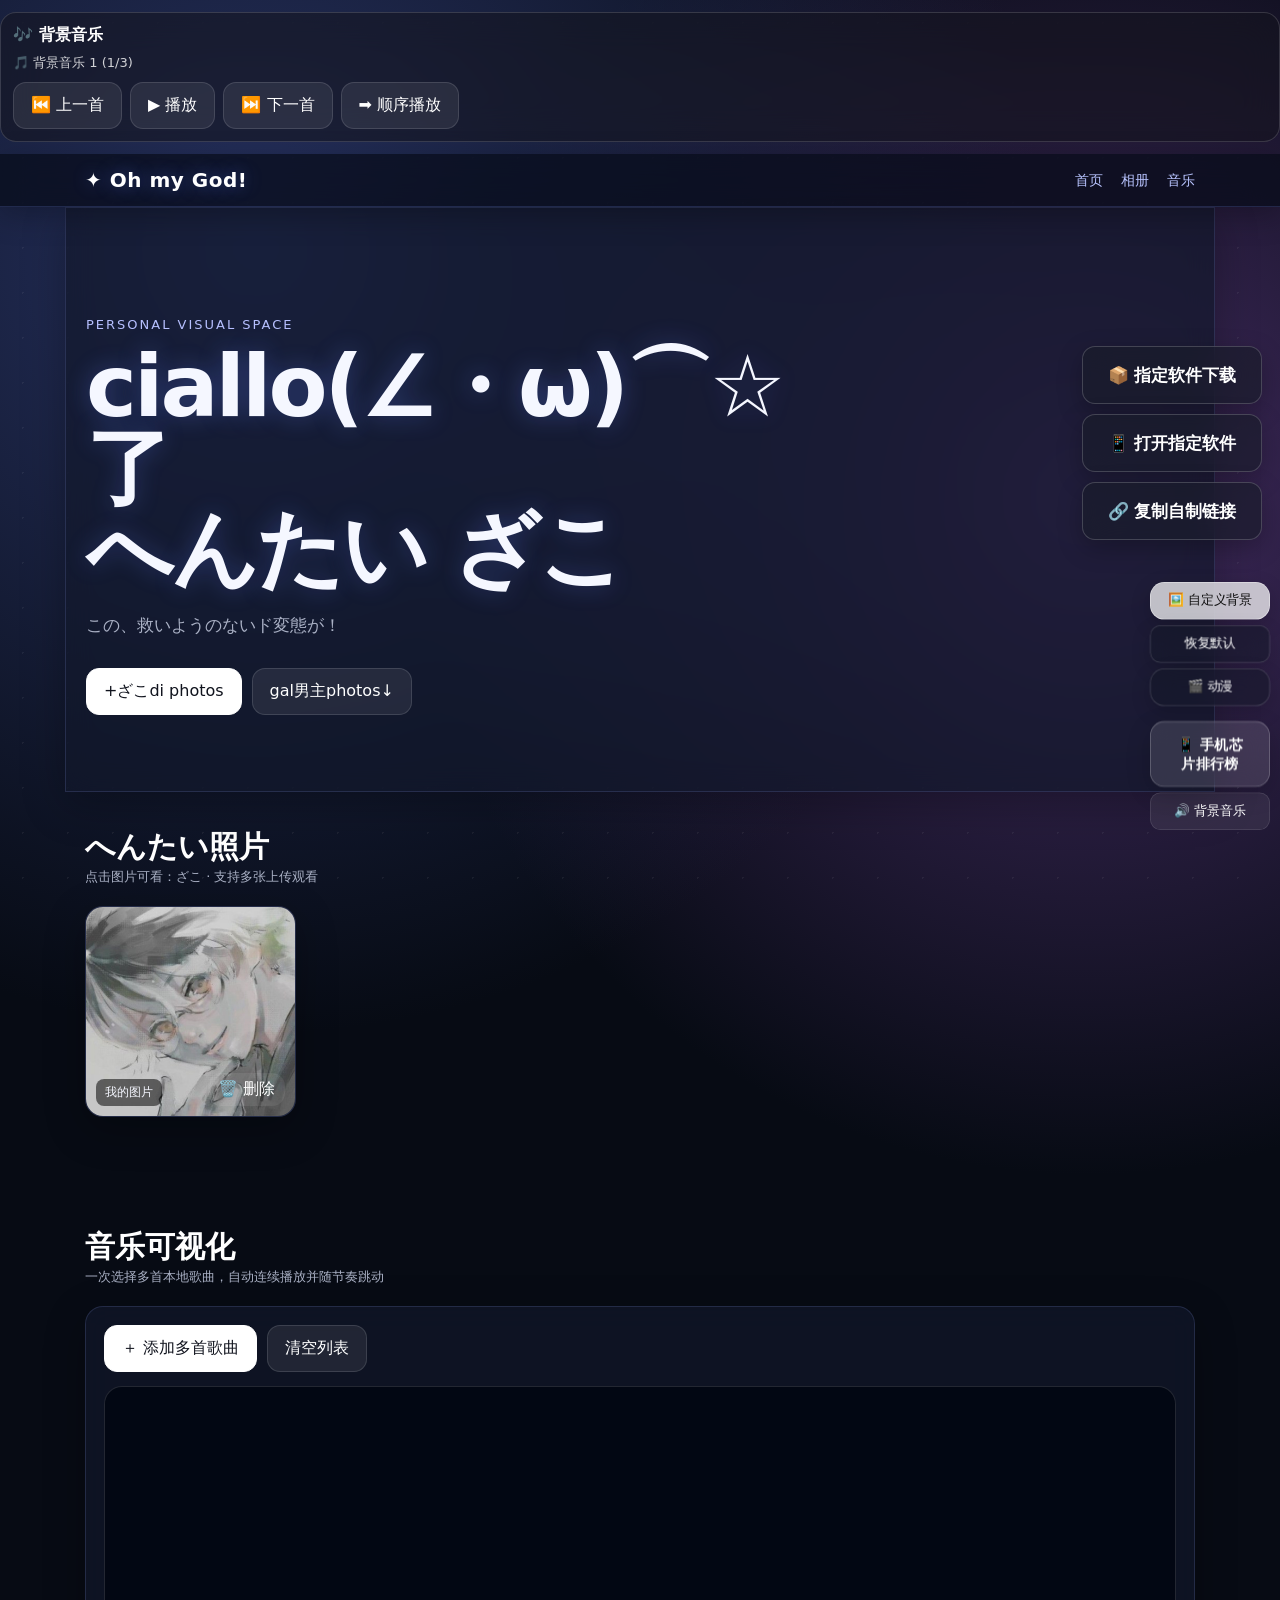
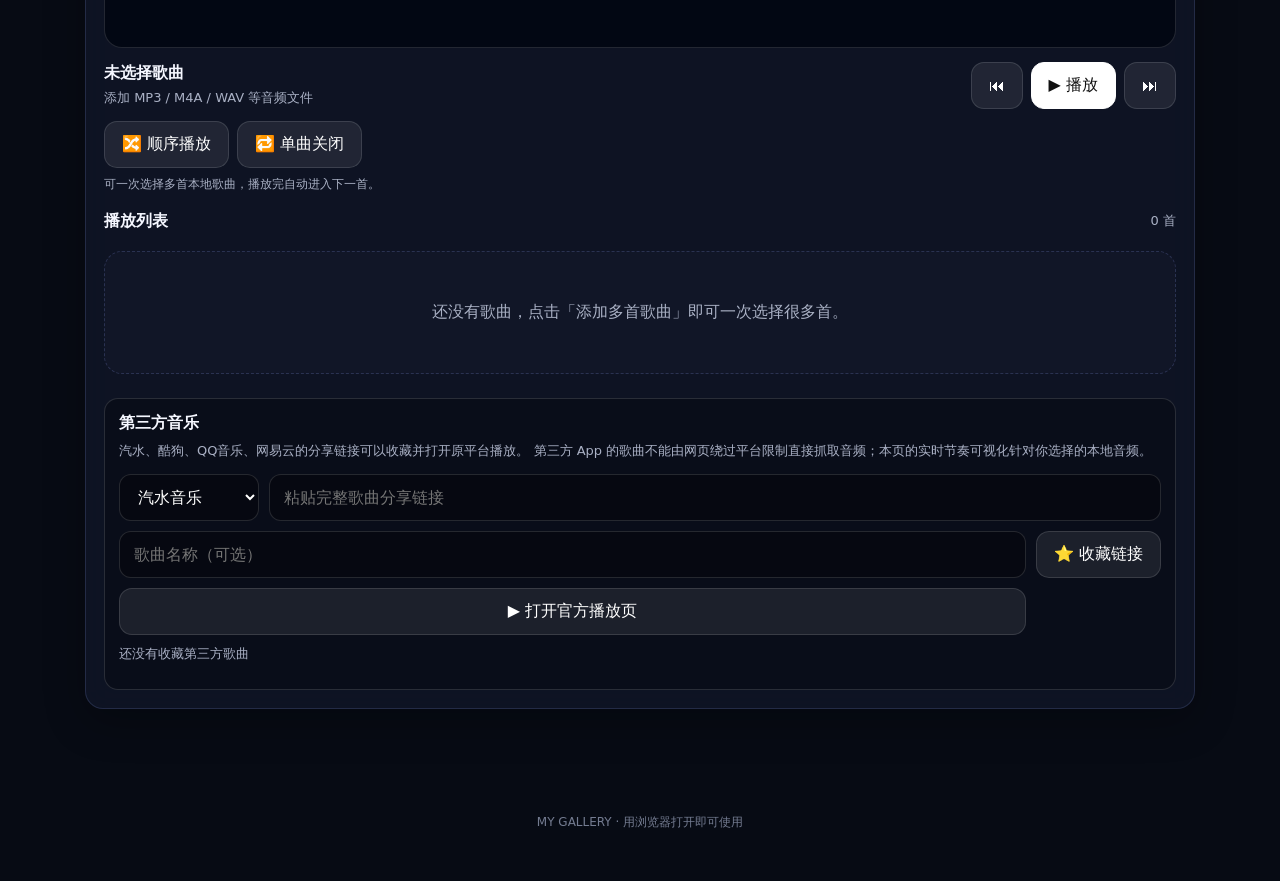
==== index.html @ a31d7d7c "Update index.html" ====
<!doctype html>
<html lang="zh-CN">
<head>
<meta charset="utf-8">
<meta name="viewport" content="width=device-width,initial-scale=1,viewport-fit=cover">
<title>Ciallo～ざこ</title>
<style>
:root{--bg:#080b14;--card:rgba(255,255,255,.08);--line:rgba(255,255,255,.13);--text:#f5f7ff;--muted:#aab1c5;--accent:#8b9cff}
*{box-sizing:border-box} html{scroll-behavior:smooth}
body{margin:0;background:radial-gradient(circle at 20% 10%,#26315f 0,transparent 32%),radial-gradient(circle at 85% 20%,#422b60 0,transparent 30%),var(--bg);color:var(--text);font-family:system-ui,-apple-system,BlinkMacSystemFont,"Segoe UI","Noto Sans SC",sans-serif;overflow-x:hidden}
body:before{content:"";position:fixed;inset:0;pointer-events:none;background-image:radial-gradient(#fff 1px,transparent 1px);background-size:45px 45px;opacity:.06;animation:drift 18s linear infinite}
@keyframes drift{to{background-position:90px 90px}}
header{position:sticky;top:0;z-index:10;backdrop-filter:blur(18px);background:#080b1499;border-bottom:1px solid var(--line)}
.nav{max-width:1150px;margin:auto;padding:14px 20px;display:flex;align-items:center;justify-content:space-between;gap:18px}
.logo{font-weight:800;letter-spacing:.5px;font-size:20px} nav a{color:var(--muted);text-decoration:none;margin-left:18px;font-size:14px}nav a:hover{color:#fff}
.hero{max-width:1150px;margin:auto;padding:78px 20px 45px;min-height:65vh;display:grid;align-items:center}
.hero-inner{max-width:720px;animation:rise .9s ease both}@keyframes rise{from{opacity:0;transform:translateY(25px)}to{opacity:1;transform:none}}
.eyebrow{color:#b7c0ff;font-size:13px;letter-spacing:2px;text-transform:uppercase}
h1{font-size:clamp(42px,8vw,86px);line-height:.95;margin:14px 0 20px;letter-spacing:-3px}
.hero p{color:var(--muted);font-size:17px;line-height:1.7;max-width:650px}
.actions{display:flex;flex-wrap:wrap;gap:10px;margin-top:28px}
button,.file-label{border:1px solid var(--line);background:var(--card);color:#fff;border-radius:13px;padding:12px 17px;cursor:pointer;font:inherit;transition:.25s}
button:hover,.file-label:hover{transform:translateY(-2px);background:#ffffff18}
.primary{background:#fff;color:#10131d;border-color:#fff}
input[type=file]{display:none}
section{max-width:1150px;margin:auto;padding:35px 20px 75px}
.section-title{display:flex;justify-content:space-between;align-items:end;margin-bottom:20px}
h2{margin:0;font-size:30px} .hint{color:var(--muted);font-size:13px}
.gallery{display:grid;grid-template-columns:repeat(auto-fill,minmax(210px,1fr));gap:14px}
.item{position:relative;aspect-ratio:1/1;border-radius:18px;overflow:hidden;border:1px solid var(--line);background:#111522;cursor:pointer;animation:pop .55s ease both}
@keyframes pop{from{opacity:0;transform:scale(.94)}to{opacity:1;transform:none}}
.item img{width:100%;height:100%;object-fit:cover;transition:transform .55s ease;display:block}
.item:hover img{transform:scale(1.07)}
.item span{position:absolute;left:10px;bottom:10px;padding:5px 9px;border-radius:8px;background:#0008;font-size:12px}
.empty{padding:50px 20px;text-align:center;color:var(--muted);border:1px dashed var(--line);border-radius:18px}
.music{display:grid;grid-template-columns:1fr auto;gap:14px;align-items:center;padding:18px;border:1px solid var(--line);border-radius:18px;background:var(--card)}
#trackName{color:var(--muted);font-size:14px} footer{text-align:center;color:#747c91;padding:30px 20px 50px;font-size:12px}
.modal{position:fixed;inset:0;z-index:30;background:#000d;display:none;align-items:center;justify-content:center;padding:20px}
.modal.show{display:flex}.modal img{max-width:95vw;max-height:88vh;border-radius:16px;box-shadow:0 25px 80px #000}
.close{position:absolute;right:20px;top:18px;border-radius:50%;width:44px;height:44px;padding:0;font-size:24px}
@media(max-width:650px){nav a{display:none}.hero{min-height:72vh;padding-top:55px}h1{letter-spacing:-2px}.music{grid-template-columns:1fr}}
@media(max-width:650px){#musicPlatform{width:100%}.music>div:first-child{grid-template-columns:1fr!important}.music>div:nth-child(2){grid-template-columns:1fr!important}.music iframe{height:360px}}

</style>

<style>
@media(max-width:650px){
  #visualizer{height:210px!important}
  #musicPlatform{width:100%}
  #musicUrl{min-width:0}
  #audioFiles{display:none}
}
/* ===== 官网玻璃风外观 ===== */

body{
  background-color:#070b14;
  color:#f5f7ff;
}

header{
  background:rgba(8,12,25,.72)!important;
  backdrop-filter:blur(18px);
  -webkit-backdrop-filter:blur(18px);
  border-bottom:1px solid rgba(130,150,255,.18)!important;
  box-shadow:0 8px 30px rgba(0,0,0,.25);
}

.logo{
  color:#fff!important;
  text-shadow:0 0 18px rgba(100,130,255,.45);
}

nav a{
  color:#b9c4ff!important;
  transition:.25s;
}

nav a:hover{
  color:#fff!important;
}

.hero,
.item,
.music,
.musicPlatform,
.modal>div{
  background:rgba(18,24,43,.68)!important;
  border:1px solid rgba(150,165,255,.16)!important;
  box-shadow:0 12px 40px rgba(0,0,0,.28);
  backdrop-filter:blur(14px);
  -webkit-backdrop-filter:blur(14px);
}

button,
.file-label{
  border-radius:13px!important;
  transition:transform .2s,box-shadow .2s;
}

button:hover,
.file-label:hover{
  transform:translateY(-2px);
  box-shadow:0 8px 22px rgba(90,110,255,.25);
}

h1{
  text-shadow:0 0 25px rgba(100,130,255,.3);
}

.section-title h2{
  color:#fff;
}

.empty{
  background:rgba(20,26,45,.5)!important;
  border-color:rgba(150,165,255,.2)!important;
}

@media(max-width:650px){
  header{
    padding:12px 16px!important;
  }

  .logo{
    font-size:18px!important;
  }

  nav{
    gap:10px!important;
  }

  nav a{
    font-size:13px!important;
  }

  .hero{
    border-radius:20px!important;
  }
}

/* ===== 外观修改结束 ===== */
</style>
</head>
<body>
<audio id="bgMusic" preload="auto"></audio>

<div id="bgMusicPanel" style="
  margin:12px 0;
  padding:12px;
  border:1px solid rgba(255,255,255,.15);
  border-radius:16px;
  background:rgba(20,20,30,.55);
  backdrop-filter:blur(18px);
  -webkit-backdrop-filter:blur(18px);
  color:#fff;
">
  <div style="font-weight:700;margin-bottom:8px;">🎶 背景音乐</div>

  <div id="musicTitle" style="font-size:13px;opacity:.8;margin-bottom:10px;">
    正在准备音乐…
  </div>

  <div style="display:flex;gap:8px;flex-wrap:wrap;">
    <button id="prevMusic">⏮️ 上一首</button>
    <button id="playMusic">▶️ 播放</button>
    <button id="nextMusic">⏭️ 下一首</button>
    <button id="modeMusic">🔀 随机播放</button>
  </div>


</div>

<script>
(function(){

  const musicList = [
    {
      name: "背景音乐 1",
      src: "video_20260925_193949.mp3"
    },
    {
      name: "背景音乐 2",
      src: "video_20260926_124255.mp3"
    },
    {
      name: "背景音乐 3",
      src: "video_20260926_124459.mp3"
    }
  ];

  const music = document.getElementById("bgMusic");
  const title = document.getElementById("musicTitle");
  const playBtn = document.getElementById("playMusic");
  const prevBtn = document.getElementById("prevMusic");
  const nextBtn = document.getElementById("nextMusic");
  const modeBtn = document.getElementById("modeMusic");

  let currentIndex = parseInt(
    localStorage.getItem("musicIndex") || "0",
    10
  );

  let randomMode =
    localStorage.getItem("musicMode") === "random";

  if (
    currentIndex < 0 ||
    currentIndex >= musicList.length
  ) {
    currentIndex = 0;
  }

  
  function loadMusic(autoplay){
    const song = musicList[currentIndex];

    music.src = song.src;
    title.textContent =
      "🎵 " + song.name +
      "  (" + (currentIndex + 1) +
      "/" + musicList.length + ")";

    localStorage.setItem(
      "musicIndex",
      currentIndex
    );

    const savedTime =
      parseFloat(
        localStorage.getItem("musicTime") || "0"
      );

    music.addEventListener(
      "loadedmetadata",
      function restore(){
        if (
          savedTime > 0 &&
          savedTime < music.duration
        ) {
          music.currentTime = savedTime;
        }

        music.removeEventListener(
          "loadedmetadata",
          restore
        );

        if (autoplay) {
          music.play().catch(function(){
            playBtn.textContent = "▶️ 点击播放";
          });
        }
      }
    );

    music.load();
  }

  function nextMusic(){
    if(randomMode){
      if(musicList.length > 1){
        let next;
        do {
          next = Math.floor(
            Math.random() * musicList.length
          );
        } while(next === currentIndex);

        currentIndex = next;
      }
    }else{
      currentIndex =
        (currentIndex + 1) %
        musicList.length;
    }

    localStorage.setItem("musicTime","0");
    loadMusic(true);
  }

  function prevMusic(){
    currentIndex =
      (currentIndex - 1 +
       musicList.length) %
      musicList.length;

    localStorage.setItem("musicTime","0");
    loadMusic(true);
  }
setInterval(function(){
  if(!music.paused){
    localStorage.setItem("musicTime", music.currentTime);
    localStorage.setItem("musicSong", music.src);
  }
}, 500);

window.addEventListener("beforeunload", function(){
  localStorage.setItem("musicTime", music.currentTime);
  localStorage.setItem("musicSong", music.src);
});
  playBtn.addEventListener("click",function(){
    if(music.paused){
      music.play().then(function(){
        playBtn.textContent = "⏸️ 暂停";
      }).catch(function(){
        playBtn.textContent = "▶️ 点击播放";
      });
    }else{
      music.pause();
      playBtn.textContent = "▶️ 播放";
    }
  });

  nextBtn.addEventListener(
    "click",
    nextMusic
  );

  prevBtn.addEventListener(
    "click",
    prevMusic
  );

  modeBtn.addEventListener("click",function(){

    randomMode = !randomMode;

    localStorage.setItem(
      "musicMode",
      randomMode ? "random" : "order"
    );

    modeBtn.textContent =
      randomMode
      ? "🔀 随机播放"
      : "➡️ 顺序播放";
  });

  

  music.addEventListener(
    "ended",
    nextMusic
  );

  music.addEventListener(
    "timeupdate",
    function(){

      if(
        music.currentTime > 0 &&
        !isNaN(music.currentTime)
      ){
        localStorage.setItem(
          "musicTime",
          music.currentTime
        );
      }

      localStorage.setItem(
        "musicIndex",
        currentIndex
      );
    }
  );

  window.addEventListener(
    "beforeunload",
    function(){

      localStorage.setItem(
        "musicTime",
        music.currentTime
      );

      localStorage.setItem(
        "musicIndex",
        currentIndex
      );
    }
  );

  if(randomMode){
    modeBtn.textContent = "🔀 随机播放";
  }else{
    modeBtn.textContent = "➡️ 顺序播放";
  }

  loadMusic(true);

})();
</script>
  <header><div class="nav"><div class="logo">✦ Oh my God!</div><nav><a href="#home">首页</a><a href="#gallery">相册</a><a href="#music">音乐</a></nav></div></header>

<main id="home">
<div class="hero"><div class="hero-inner">
<div class="eyebrow">PERSONAL VISUAL SPACE</div>
<h1>ciallo(∠・ω)⌒☆了<br>へんたい ざこ </h1>
<p>この、救いようのないド変態が！</p>
<div class="actions">
<label class="file-label primary">+ざこdi photos<input id="upload" type="file" accept="image/*" multiple></label>
<a href="#gallery" style="text-decoration:none"><button> gal男主photos↓</button></a>
</div>
</div></div></main>

<section id="gallery">
<div class="section-title"><div><h2> へんたい照片</h2><div class="hint">点击图片可看：ざこ · 支持多张上传观看</div></div></div>
<div id="galleryGrid" class="gallery"></div>
<div id="empty" class="empty" style="display:none">还没有图片，点击上面的「上传图片」添加。</div>
</section>


<section id="music">
  <div class="section-title">
    <div>
      <h2>音乐可视化</h2>
      <div class="hint">一次选择多首本地歌曲，自动连续播放并随节奏跳动</div>
    </div>
  </div>

  <div class="music" style="display:block">
    <div style="display:flex;flex-wrap:wrap;gap:10px;align-items:center;margin-bottom:14px">
      <label class="file-label primary">＋ 添加多首歌曲
        <input id="audioFiles" type="file" accept="audio/*" multiple>
      </label>
      <button id="clearPlaylist">清空列表</button>
    </div>

    <div style="border:1px solid var(--line);border-radius:18px;overflow:hidden;background:#020713">
      <canvas id="visualizer" style="display:block;width:100%;height:260px"></canvas>
    </div>

    <div style="display:grid;grid-template-columns:1fr auto;gap:12px;align-items:center;margin-top:14px">
      <div style="min-width:0">
        <strong id="localTrackTitle">未选择歌曲</strong>
        <div id="localTrackMeta" style="color:var(--muted);font-size:13px;margin-top:5px">添加 MP3 / M4A / WAV 等音频文件</div>
      </div>
      <div style="display:flex;gap:8px;flex-wrap:wrap">
        <button id="prevBtn">⏮</button>
        <button id="localPlayBtn" class="primary" style="color:#111">▶ 播放</button>
        <button id="nextBtn">⏭</button>
      </div>
    </div>

    <div style="display:flex;gap:8px;flex-wrap:wrap;margin-top:12px">
      <button id="shuffleBtn">🔀 顺序播放</button>
      <button id="repeatBtn">🔁 单曲关闭</button>
    </div>

    <audio id="localAudio" preload="metadata"></audio>

    <div style="color:var(--muted);font-size:12px;margin-top:8px">可一次选择多首本地歌曲，播放完自动进入下一首。</div>
<div style="margin-top:18px">
      <div style="display:flex;justify-content:space-between;align-items:center;margin-bottom:9px">
        <strong>播放列表</strong>
        <span id="playlistCount" style="color:var(--muted);font-size:13px">0 首</span>
      </div>
      <div id="playlist" style="display:grid;gap:8px"></div>
      <div id="playlistEmpty" class="empty" style="margin-top:10px">还没有歌曲，点击「添加多首歌曲」即可一次选择很多首。</div>
    </div>

    <div style="margin-top:24px;padding:14px;border:1px solid var(--line);border-radius:14px;background:#0004">
      <strong>第三方音乐</strong>
      <div style="color:var(--muted);font-size:13px;line-height:1.7;margin-top:6px">
        汽水、酷狗、QQ音乐、网易云的分享链接可以收藏并打开原平台播放。
        第三方 App 的歌曲不能由网页绕过平台限制直接抓取音频；本页的实时节奏可视化针对你选择的本地音频。
      </div>
      <div style="display:grid;grid-template-columns:140px 1fr;gap:10px;margin-top:12px">
        <select id="musicPlatform" style="padding:12px 14px;border-radius:12px;border:1px solid var(--line);background:#0005;color:#fff;font:inherit">
          <option value="qishui">汽水音乐</option>
          <option value="kugou">酷狗音乐</option>
          <option value="qq">QQ音乐</option>
          <option value="netease">网易云音乐</option>
        </select>
        <input id="musicUrl" type="url" placeholder="粘贴完整歌曲分享链接" style="width:100%;padding:12px 14px;border-radius:12px;border:1px solid var(--line);background:#0005;color:#fff;font:inherit;outline:none">
      </div>
      <div style="display:grid;grid-template-columns:1fr auto;gap:10px;margin-top:10px">
        <input id="musicName" type="text" placeholder="歌曲名称（可选）" style="padding:12px 14px;border-radius:12px;border:1px solid var(--line);background:#0005;color:#fff;font:inherit;outline:none">
        <button id="saveMusic">⭐ 收藏链接</button>
        <button id="openMusic">▶ 打开官方播放页</button>
      </div>
      <div id="musicStatus" style="color:var(--muted);font-size:13px;margin-top:10px">还没有收藏第三方歌曲</div>
      <div id="favorites" style="margin-top:12px;display:grid;gap:8px"></div>
    </div>
  </div>
</section>
<footer>MY GALLERY · 用浏览器打开即可使用</footer>

<div id="modal" class="modal"><button class="close" id="close">×</button><img id="modalImg" alt="大图"></div>

<script>
const initial = "[data-uri]";
const grid=document.getElementById('galleryGrid'), empty=document.getElementById('empty');
let savedPhotos=localStorage.getItem('myGalleryPhotos');

let photos=JSON.parse(savedPhotos||'null')||[{src:initial,name:'我的图片'}];

function save(){
  try{
    const data=JSON.stringify(photos);
    localStorage.setItem('myGalleryPhotos',data);

    
  }catch(err){
    alert('保存失败：'+err.name);
  }
}
function render(){
  grid.innerHTML='';
  empty.style.display=photos.length?'none':'block';

  photos.forEach((p,i)=>{
    const div=document.createElement('div');
    div.className='item';
    div.style.animationDelay=(i*45)+'ms';

    const img=document.createElement('img');
    img.src=p.src;
    img.alt=p.name||'图片';

    const s=document.createElement('span');
    s.textContent=p.name;

    const del=document.createElement('button');
    del.textContent='🗑️ 删除';
    del.style.marginTop='8px';
    del.style.padding='6px 10px';
    del.style.border='0';
    del.style.borderRadius='8px';
    del.style.cursor='pointer';
del.style.position='absolute';
del.style.right='10px';
del.style.bottom='10px';
del.style.zIndex='2';
    del.onclick=(event)=>{
      event.stopPropagation();
      if(confirm('确定要删除这张照片吗？')){
        photos.splice(i,1);
        save();
        render();
      }
    };

    div.appendChild(img);
    div.appendChild(s);
    div.appendChild(del);

    div.onclick=()=>openModal(p.src);
    grid.appendChild(div);
  });
}render();
function openModal(src){document.getElementById('modalImg').src=src;document.getElementById('modal').classList.add('show');}
document.getElementById('close').onclick=()=>document.getElementById('modal').classList.remove('show');
document.getElementById('modal').onclick=e=>{if(e.target.id==='modal')e.currentTarget.classList.remove('show')};

document.getElementById('upload').onchange=e=>{
  [...e.target.files].forEach(file=>{
    const r=new FileReader();

    r.onload=ev=>{
      const img=new Image();

      img.onload=()=>{
        const maxSize=1600;
        let w=img.width;
        let h=img.height;

        if(w>maxSize || h>maxSize){
          if(w>h){
            h=Math.round(h*maxSize/w);
            w=maxSize;
          }else{
            w=Math.round(w*maxSize/h);
            h=maxSize;
          }
        }

        const canvas=document.createElement('canvas');
        canvas.width=w;
        canvas.height=h;

        const ctx=canvas.getContext('2d');
        ctx.drawImage(img,0,0,w,h);

        const compressed=canvas.toDataURL('image/jpeg',0.82);

        photos.unshift({
          src:compressed,
          name:file.name
        });

        render();

        try{
          save();
        }catch(err){
          alert('照片保存失败，请删除一些旧照片后再试');
        }
      };

      img.onerror=()=>{
        alert('这张照片无法读取，请换一张照片试试');
      };

      img.src=ev.target.result;
    };

    r.onerror=()=>{
      alert('照片读取失败，请换一张照片试试');
    };

    r.readAsDataURL(file);
  });
};


// ===== 多歌曲本地播放器 + 实时可视化 =====
const audioFiles = document.getElementById('audioFiles');
const localAudio = document.getElementById('localAudio');
const playlistEl = document.getElementById('playlist');
const playlistEmpty = document.getElementById('playlistEmpty');
const playlistCount = document.getElementById('playlistCount');
const localTrackTitle = document.getElementById('localTrackTitle');
const localTrackMeta = document.getElementById('localTrackMeta');
const localPlayBtn = document.getElementById('localPlayBtn');
const prevBtn = document.getElementById('prevBtn');
const nextBtn = document.getElementById('nextBtn');
const shuffleBtn = document.getElementById('shuffleBtn');
const repeatBtn = document.getElementById('repeatBtn');
const clearPlaylist = document.getElementById('clearPlaylist');
const canvas = document.getElementById('visualizer');
const ctx = canvas.getContext('2d');

let playlist = [];
let currentIndex = -1;
let shuffle = false;
let repeatOne = false;
let audioCtx = null;
let analyser = null;
let sourceNode = null;
let raf = 0;

function fitCanvas(){
  const dpr = Math.max(1, Math.min(2, window.devicePixelRatio || 1));
  const rect = canvas.getBoundingClientRect();
  canvas.width = Math.max(1, Math.floor(rect.width * dpr));
  canvas.height = Math.max(1, Math.floor(rect.height * dpr));
  ctx.setTransform(dpr,0,0,dpr,0,0);
}
window.addEventListener('resize', fitCanvas);
fitCanvas();

function drawIdle(){
  const w = canvas.clientWidth, h = canvas.clientHeight;
  ctx.clearRect(0,0,w,h);
  const g = ctx.createLinearGradient(0,0,w,h);
  g.addColorStop(0,'#0a1635');
  g.addColorStop(1,'#020713');
  ctx.fillStyle = g;
  ctx.fillRect(0,0,w,h);

  const bars = 42;
  const gap = 4;
  const bw = Math.max(2, (w - gap*(bars-1))/bars);
  for(let i=0;i<bars;i++){
    const bh = 8 + Math.sin(i*0.65)*4;
    ctx.fillStyle = 'rgba(90,150,255,.42)';
    ctx.fillRect(i*(bw+gap), h/2-bh/2, bw, bh);
  }
}
drawIdle();

function setupAudioGraph(){
  if(audioCtx) return;
  audioCtx = new (window.AudioContext || window.webkitAudioContext)();
  analyser = audioCtx.createAnalyser();
  analyser.fftSize = 128;
  analyser.smoothingTimeConstant = 0.78;
  sourceNode = audioCtx.createMediaElementSource(localAudio);
  sourceNode.connect(analyser);
  analyser.connect(audioCtx.destination);
}

function drawVisualizer(){
  cancelAnimationFrame(raf);
  const loop = () => {
    raf = requestAnimationFrame(loop);
    const w = canvas.clientWidth, h = canvas.clientHeight;
    ctx.clearRect(0,0,w,h);

    const bg = ctx.createLinearGradient(0,0,w,h);
    bg.addColorStop(0,'#09152f');
    bg.addColorStop(1,'#020713');
    ctx.fillStyle = bg;
    ctx.fillRect(0,0,w,h);

    if(!analyser || localAudio.paused){
      drawIdle();
      return;
    }

    const data = new Uint8Array(analyser.frequencyBinCount);
    analyser.getByteFrequencyData(data);

    const bars = data.length;
    const gap = 3;
    const bw = Math.max(2, (w-gap*(bars-1))/bars);
    const center = h/2;

    for(let i=0;i<bars;i++){
      const value = data[i]/255;
      const bh = Math.max(5, value*h*0.78);
      const x = i*(bw+gap);
      ctx.fillStyle = `rgba(${80+i%80},${145+Math.floor(value*80)},255,${0.35+value*.65})`;
      ctx.fillRect(x, center-bh/2, bw, bh);
    }

    const pulse = data.reduce((a,b)=>a+b,0)/(data.length*255);
    ctx.beginPath();
    ctx.arc(w/2, center, 26 + pulse*35, 0, Math.PI*2);
    ctx.strokeStyle = `rgba(120,190,255,${0.18+pulse*.45})`;
    ctx.lineWidth = 2;
    ctx.stroke();
  };
  loop();
}

function renderPlaylist(){
  playlistEl.innerHTML = '';
  playlistCount.textContent = `${playlist.length} 首`;
  playlistEmpty.style.display = playlist.length ? 'none' : 'block';

  playlist.forEach((track, i) => {
    const row = document.createElement('div');
    row.style.cssText = `
      display:grid;grid-template-columns:36px 1fr auto;gap:10px;align-items:center;
      padding:11px 12px;border:1px solid ${i===currentIndex?'rgba(140,190,255,.55)':'var(--line)'};
      border-radius:13px;background:${i===currentIndex?'rgba(70,120,220,.16)':'#0004'};
    `;

    const num = document.createElement('div');
    num.textContent = i===currentIndex ? '♫' : String(i+1);
    num.style.color = i===currentIndex ? '#9fc8ff' : 'var(--muted)';

    const info = document.createElement('div');
    info.style.minWidth = '0';
    const name = document.createElement('div');
    name.textContent = track.name;
    name.style.cssText = 'white-space:nowrap;overflow:hidden;text-overflow:ellipsis;font-weight:650';
    const meta = document.createElement('div');
    meta.textContent = track.sizeText;
    meta.style.cssText = 'color:var(--muted);font-size:12px;margin-top:3px';
    info.append(name, meta);

    const play = document.createElement('button');
    play.textContent = i===currentIndex && !localAudio.paused ? '⏸' : '▶';
    play.onclick = () => {
      if(i===currentIndex && !localAudio.paused) pauseLocal();
      else loadTrack(i, true);
    };

    row.append(num, info, play);
    row.onclick = (e) => {
      if(e.target === play) return;
      loadTrack(i, true);
    };
    playlistEl.appendChild(row);
  });
}

function formatSize(bytes){
  if(bytes < 1024*1024) return `${(bytes/1024).toFixed(0)} KB`;
  return `${(bytes/1024/1024).toFixed(1)} MB`;
}

function addFiles(files){
  const list = Array.from(files || []);
  list.forEach(file => {
    if(!file.type.startsWith('audio/')) return;
    playlist.push({
      name: file.name.replace(/\.[^.]+$/,''),
      sizeText: formatSize(file.size),
      url: URL.createObjectURL(file),
      file
    });
  });
  if(currentIndex === -1 && playlist.length) currentIndex = 0;
  renderPlaylist();
  if(currentIndex >= 0) updateTrackInfo();
}

audioFiles.addEventListener('change', e => {
  addFiles(e.target.files);
  e.target.value = '';
});

function updateTrackInfo(){
  if(currentIndex < 0 || !playlist[currentIndex]){
    localTrackTitle.textContent = '未选择歌曲';
    localTrackMeta.textContent = '添加 MP3 / M4A / WAV 等音频文件';
    return;
  }
  const t = playlist[currentIndex];
  localTrackTitle.textContent = t.name;
  localTrackMeta.textContent = `第 ${currentIndex+1} / ${playlist.length} 首 · ${t.sizeText}`;
}

async function loadTrack(index, autoplay=false){
  if(!playlist.length) return;
  if(index < 0) index = playlist.length-1;
  if(index >= playlist.length) index = 0;
  currentIndex = index;
  const t = playlist[currentIndex];

  localAudio.src = t.url;
  localAudio.load();
  updateTrackInfo();
  renderPlaylist();

  if(autoplay){
    try{
      setupAudioGraph();
      if(audioCtx.state === 'suspended') await audioCtx.resume();
      await localAudio.play();
      localPlayBtn.textContent = '⏸ 暂停';
      drawVisualizer();
    }catch(err){
      localTrackMeta.textContent = '浏览器阻止了自动播放，请再点一次播放';
    }
  }
}

async function playLocal(){
  if(!playlist.length) return;
  if(currentIndex < 0) currentIndex = 0;
  try{
    setupAudioGraph();
    if(audioCtx.state === 'suspended') await audioCtx.resume();
    await localAudio.play();
    localPlayBtn.textContent = '⏸ 暂停';
    updateTrackInfo();
    renderPlaylist();
    drawVisualizer();
  }catch(err){
    localTrackMeta.textContent = '请再次点击播放按钮';
  }
}

function pauseLocal(){
  localAudio.pause();
  localPlayBtn.textContent = '▶ 播放';
  renderPlaylist();
  drawVisualizer();
}

async function nextTrack(){
  if(!playlist.length) return;
  let next;
  if(shuffle && playlist.length > 1){
    do { next = Math.floor(Math.random()*playlist.length); }
    while(next === currentIndex);
  }else{
    next = currentIndex + 1;
    if(next >= playlist.length) next = 0;
  }
  await loadTrack(next, true);
}

async function prevTrack(){
  if(!playlist.length) return;
  const prev = currentIndex <= 0 ? playlist.length-1 : currentIndex-1;
  await loadTrack(prev, true);
}

localPlayBtn.onclick = () => {
  if(localAudio.paused) playLocal();
  else pauseLocal();
};
nextBtn.onclick = nextTrack;
prevBtn.onclick = prevTrack;

localAudio.addEventListener('ended', () => {
  if(repeatOne){
    localAudio.currentTime = 0;
    playLocal();
  }else{
    nextTrack();
  }
});

shuffleBtn.onclick = () => {
  shuffle = !shuffle;
  shuffleBtn.textContent = shuffle ? '🔀 随机播放：开' : '🔀 顺序播放';
};

repeatBtn.onclick = () => {
  repeatOne = !repeatOne;
  repeatBtn.textContent = repeatOne ? '🔁 单曲循环：开' : '🔁 单曲关闭';
};

clearPlaylist.onclick = () => {
  localAudio.pause();
  playlist.forEach(t => URL.revokeObjectURL(t.url));
  playlist = [];
  currentIndex = -1;
  localAudio.removeAttribute('src');
  localAudio.load();
  localPlayBtn.textContent = '▶ 播放';
  updateTrackInfo();
  renderPlaylist();
  drawIdle();
};

// ===== 第三方音乐收藏：保存分享链接并打开原平台 =====
const musicPlatform=document.getElementById('musicPlatform');
const musicUrl=document.getElementById('musicUrl');
const musicName=document.getElementById('musicName');
const musicStatus=document.getElementById('musicStatus');
const favorites=document.getElementById('favorites');
let musicFavorites=JSON.parse(localStorage.getItem('musicFavorites')||'[]');

const platformNames={qishui:'汽水音乐',kugou:'酷狗音乐',qq:'QQ音乐',netease:'网易云音乐'};
function detectPlatform(url){
  try{
    const h=new URL(url).hostname.toLowerCase();
    if(h.includes('douyin')||h.includes('qishui')) return 'qishui';
    if(h.includes('kugou')) return 'kugou';
    if(h.includes('qq.com')||h.includes('y.qq.com')) return 'qq';
    if(h.includes('163.com')||h.includes('netease')) return 'netease';
  }catch(e){}
  return null;
}
function validUrl(url){
  try{const u=new URL(url);return u.protocol==='http:'||u.protocol==='https:';}
  catch(e){return false;}
}
function renderFavorites(){
  favorites.innerHTML='';
  if(!musicFavorites.length){
    musicStatus.textContent='还没有收藏第三方歌曲';
    return;
  }
  musicStatus.textContent=`已收藏 ${musicFavorites.length} 条分享链接`;
  musicFavorites.forEach((m,i)=>{
    const card=document.createElement('div');
    card.style.cssText='display:grid;grid-template-columns:1fr auto auto;gap:8px;align-items:center;padding:11px;border:1px solid var(--line);border-radius:12px;background:#0004';
    const info=document.createElement('div');
    const title=document.createElement('strong');
    title.textContent=m.name||'未命名歌曲';
    const meta=document.createElement('div');
    meta.textContent=platformNames[m.platform]||'音乐平台';
    meta.style.cssText='color:var(--muted);font-size:12px;margin-top:3px';
    info.append(title,meta);
    const open=document.createElement('button');
    open.textContent='打开播放';
    open.onclick=()=>window.open(m.url,'_blank','noopener');
    const del=document.createElement('button');
    del.textContent='删除';
    del.onclick=()=>{
      musicFavorites.splice(i,1);
      localStorage.setItem('musicFavorites',JSON.stringify(musicFavorites));
      renderFavorites();
    };
    card.append(info,open,del);
    favorites.appendChild(card);
  });
}
document.getElementById('saveMusic').onclick=()=>{
  const url=musicUrl.value.trim();
  if(!validUrl(url)){
    musicStatus.textContent='请先粘贴完整的 https/http 分享链接';
    return;
  }
  const detected=detectPlatform(url);
  const platform=detected||musicPlatform.value;
  musicFavorites.unshift({
    platform,
    url,
    name:musicName.value.trim()||platformNames[platform]
  });
  localStorage.setItem('musicFavorites',JSON.stringify(musicFavorites));
  musicUrl.value='';
  musicName.value='';
  renderFavorites();
};
renderFavorites();
renderPlaylist();
updateTrackInfo();

document.getElementById('openMusic').onclick = () => {
  const url = document.getElementById('musicUrl').value.trim();

  if (!url) {
    alert('请先粘贴歌曲分享链接');
    return;
  }

  window.location.href = url;
};</script>
<!-- 自定义背景图片 -->


<script>
<script>
const bgUpload = document.getElementById('bgUpload');
const bgReset = document.getElementById('bgReset');

function setBackground(url) {
  document.body.style.setProperty(
    'background-image',
    'url("' + url + '")',
    'important'
  );

  document.body.style.setProperty(
    'background-size',
    'cover',
    'important'
  );

  document.body.style.setProperty(
    'background-position',
    'center',
    'important'
  );

  document.body.style.setProperty(
    'background-repeat',
    'no-repeat',
    'important'
  );

  document.body.style.setProperty(
    'background-attachment',
    'fixed',
    'important'
  );
  document.body.style.backgroundSize = 'cover';
  document.body.style.backgroundPosition = 'center';
  document.body.style.backgroundRepeat = 'no-repeat';
  document.body.style.backgroundAttachment = 'fixed';
}

const savedBg = localStorage.getItem('customGalleryBackground');

if (savedBg) {
  setBackground(savedBg);
}

bgUpload.addEventListener('change', function () {
  const file = this.files[0];

  if (!file) return;

  const reader = new FileReader();

  reader.onload = function (e) {
    const url = e.target.result;

    setBackground(url);

    try {
      localStorage.setItem('customGalleryBackground', url);
    } catch (err) {
      alert('背景图太大，无法保存，请换一张小一点的图片');
    }
  };

  reader.onerror = function () {
    alert('背景图读取失败，请换一张图片');
  };

  reader.readAsDataURL(file);
});

bgReset.addEventListener('click', function () {
  localStorage.removeItem('customGalleryBackground');
  document.body.style.backgroundImage = '';
});
</script>

  <script>
const bgMusic = document.getElementById('bgMusic');
const bgMusicBtn = document.createElement('button');
bgMusicBtn.textContent = '🔊 背景音乐';

bgMusicBtn.onclick = function (event) {
  event.stopPropagation();
  if (bgMusic.paused) {
    bgMusic.play().catch(() => {});
    bgMusicBtn.textContent = '🔊 背景音乐';
  } else {
    bgMusic.pause();
    bgMusicBtn.textContent = '🔇 背景音乐';
  }
};

document.addEventListener('DOMContentLoaded',function(){
  document.getElementById('bgControl').appendChild(bgMusicBtn);
});

  
  

</script>
<div id="bgControl" style="
  position:fixed;
  right:10px;
  bottom:70px;
  z-index:9999;
  display:flex;
  flex-direction:column;
  align-items:stretch;
  gap:7px;
  width:150px;
transform:scale(0.8);
transform-origin:bottom right;
">

  <label style="
    display:flex;
    align-items:center;
    justify-content:center;
    padding:12px 16px;
    color:#111;
    background:rgba(255,255,255,.72);
    border:1px solid rgba(255,255,255,.45);
    border-radius:18px;
    cursor:pointer;
    backdrop-filter:blur(16px);
    -webkit-backdrop-filter:blur(16px);
    box-shadow:0 8px 25px rgba(0,0,0,.18);
  ">
    🖼️ 自定义背景
    <input id="bgUpload" type="file" accept="image/*" style="display:none">
  </label>

  <button id="bgReset" style="
    padding:12px 16px;
    color:#fff;
    background:rgba(20,25,40,.55);
    border:1px solid rgba(255,255,255,.18);
    border-radius:18px;
    backdrop-filter:blur(16px);
    -webkit-backdrop-filter:blur(16px);
    box-shadow:0 8px 25px rgba(0,0,0,.18);
  ">
    恢复默认
  </button>

</div>

<script>
(function(){

  const bgUpload=document.getElementById('bgUpload');
  const bgReset=document.getElementById('bgReset');

  function applyBackground(url){
    document.body.style.setProperty(
      'background-image',
      'url("' + url + '")',
      'important'
    );

    document.body.style.setProperty(
      'background-size',
      'cover',
      'important'
    );

    document.body.style.setProperty(
      'background-position',
      'center',
      'important'
    );

    document.body.style.setProperty(
      'background-repeat',
      'no-repeat',
      'important'
    );

    document.body.style.setProperty(
      'background-attachment',
      'fixed',
      'important'
    );
  }

  const saved=localStorage.getItem('customGalleryBackground');

  if(saved){
    applyBackground(saved);
  }

  bgUpload.addEventListener('change',function(){

    const file=this.files[0];

    if(!file)return;

    const reader=new FileReader();

    reader.onload=function(e){

      const url=e.target.result;

      applyBackground(url);

      try{
        localStorage.setItem(
          'customGalleryBackground',
          url
        );
      }catch(err){
        alert('背景图片太大，请选择小一点的图片');
      }

    };

    reader.readAsDataURL(file);

  });

  bgReset.addEventListener('click',function(){

    localStorage.removeItem(
      'customGalleryBackground'
    );

    document.body.style.removeProperty(
      'background-image'
    );

  });

})();
</script>
<script>
const animeLink=document.createElement('a');
animeLink.href='https://www.agekk.com/';
animeLink.target='_blank';
animeLink.rel='noopener';
animeLink.textContent='🎬 动漫';
animeLink.style.cssText='display:flex;align-items:center;justify-content:center;padding:12px 16px;color:#fff;background:rgba(20,25,40,.55);border:1px solid rgba(255,255,255,.18);border-radius:18px;text-decoration:none;backdrop-filter:blur(16px);-webkit-backdrop-filter:blur(16px);box-shadow:0 8px 25px rgba(0,0,0,.18);';
document.getElementById('bgControl').appendChild(animeLink);
  const chipLink = document.createElement('a');
chipLink.href = 'https://52realme.github.io/my-gallery/chips.html';
chipLink.target = '_self';
chipLink.textContent = '📱 手机芯片排行榜';

chipLink.style.cssText = `
display:block;
margin:12px auto 0;
padding:16px 24px;
max-width:320px;
text-align:center;
text-decoration:none;
color:#fff;
font-size:18px;
font-weight:700;
border:1px solid rgba(255,255,255,.25);
border-radius:18px;
background:rgba(255,255,255,.12);
backdrop-filter:blur(16px);
-webkit-backdrop-filter:blur(16px);
box-shadow:0 8px 30px rgba(0,0,0,.18);
`;

animeLink.insertAdjacentElement('afterend', chipLink);
// ===== 指定软件三个按钮 =====
const softwareBox = document.createElement('div');

softwareBox.style.cssText = `
position:fixed;
right:18px;
bottom:360px;
z-index:99999;
display:flex;
flex-direction:column;
gap:10px;
width:180px;
`;

function makeSoftwareButton(text, clickFunction){
  const btn = document.createElement('button');

  btn.textContent = text;

  btn.style.cssText = `
width:100%;
height:58px;
min-height:58px;
max-height:58px;
padding:0 16px;
box-sizing:border-box;
flex-shrink:0;
border:1px solid rgba(255,255,255,.18);
border-radius:20px;
color:#fff;
background:rgba(25,28,42,.65);
backdrop-filter:blur(16px);
-webkit-backdrop-filter:blur(16px);
box-shadow:0 8px 25px rgba(0,0,0,.25);
font-size:17px;
font-weight:700;
cursor:pointer;
`;

  btn.addEventListener('click', clickFunction);

  return btn;
}

// ① 指定软件下载
const downloadSoftware = makeSoftwareButton(
  '📦 指定软件下载',
  function(){
    window.location.href =
      'https://52realme.github.io/my-gallery/base.apk';
  }
);


// ② 打开指定软件
const openSoftware = makeSoftwareButton(
  '📱 打开指定软件',
  function(){

    const packageName = 'com.xiaobo.electronic';
    const apkUrl = 'https://52realme.github.io/my-gallery/base.apk';

    let leftPage = false;

    function checkPage(){
      if(document.hidden){
        leftPage = true;
      }
    }

    document.addEventListener('visibilitychange', checkPage);

    // 直接尝试启动已安装的 App
    const intentUrl =
      'intent:#Intent;' +
      'action=android.intent.action.MAIN;' +
      'category=android.intent.category.LAUNCHER;' +
      'package=' + packageName + ';' +
      'end';

    window.location.href = intentUrl;

    // 约 2 秒后仍然没有离开网页，就进入 APK 下载
    setTimeout(function(){

      document.removeEventListener(
        'visibilitychange',
        checkPage
      );

      if(!leftPage){
        window.location.href = apkUrl;
      }

    }, 2000);
  }
);
// ③ 复制自制链接
const copySoftwareLink = makeSoftwareButton(
  '🔗 复制自制链接',
  async function(){

    const myLink =
  '💖FW:56Wd5L2g55Sf5pel5b+r5LmQ8J+Ogu+8gQ|3';

    try{

      await navigator.clipboard.writeText(myLink);

      alert('链接已复制');

    }catch(err){

      prompt('请复制下面的链接：', myLink);

    }

  }
);

softwareBox.appendChild(downloadSoftware);
softwareBox.appendChild(openSoftware);
softwareBox.appendChild(copySoftwareLink);

document.body.appendChild(softwareBox);
</script>
  <script>
(function(){
  const music = document.getElementById('bgMusic');
  if(!music) return;

  const savedSrc = localStorage.getItem('musicSrc');
  const savedTime = parseFloat(localStorage.getItem('musicTime') || '0');

  if(savedSrc && music.src !== savedSrc){
    music.src = savedSrc;
  }

  music.addEventListener('loadedmetadata', function(){
    if(savedTime > 0 && savedTime < music.duration){
      music.currentTime = savedTime;
    }

    music.play().catch(()=>{});
  }, {once:true});

  setInterval(function(){
    if(!music.paused){
      localStorage.setItem('musicTime', music.currentTime);
      localStorage.setItem('musicSrc', music.src);
    }
  }, 500);

  window.addEventListener('beforeunload', function(){
    localStorage.setItem('musicTime', music.currentTime);
    localStorage.setItem('musicSrc', music.src);
  });
})();
  </script>
  

<style>
#homeCelebration {
  position:relative;
z-index:1;
  width: calc(100% - 40px);
  margin: 35px auto 45px;
  padding: 20px;
  box-sizing: border-box;

  border-radius: 24px;
  border: 1px solid rgba(255,255,255,.25);

  background: rgba(255,255,255,.12);

  backdrop-filter: blur(16px);
  -webkit-backdrop-filter: blur(16px);

  color: white;
  text-align: center;

  box-shadow: 0 8px 30px rgba(0,0,0,.18);
}

.celebration-title {
  font-size: 24px;
  font-weight: 700;
  margin-bottom: 12px;
}
</style>
</body>
</html>
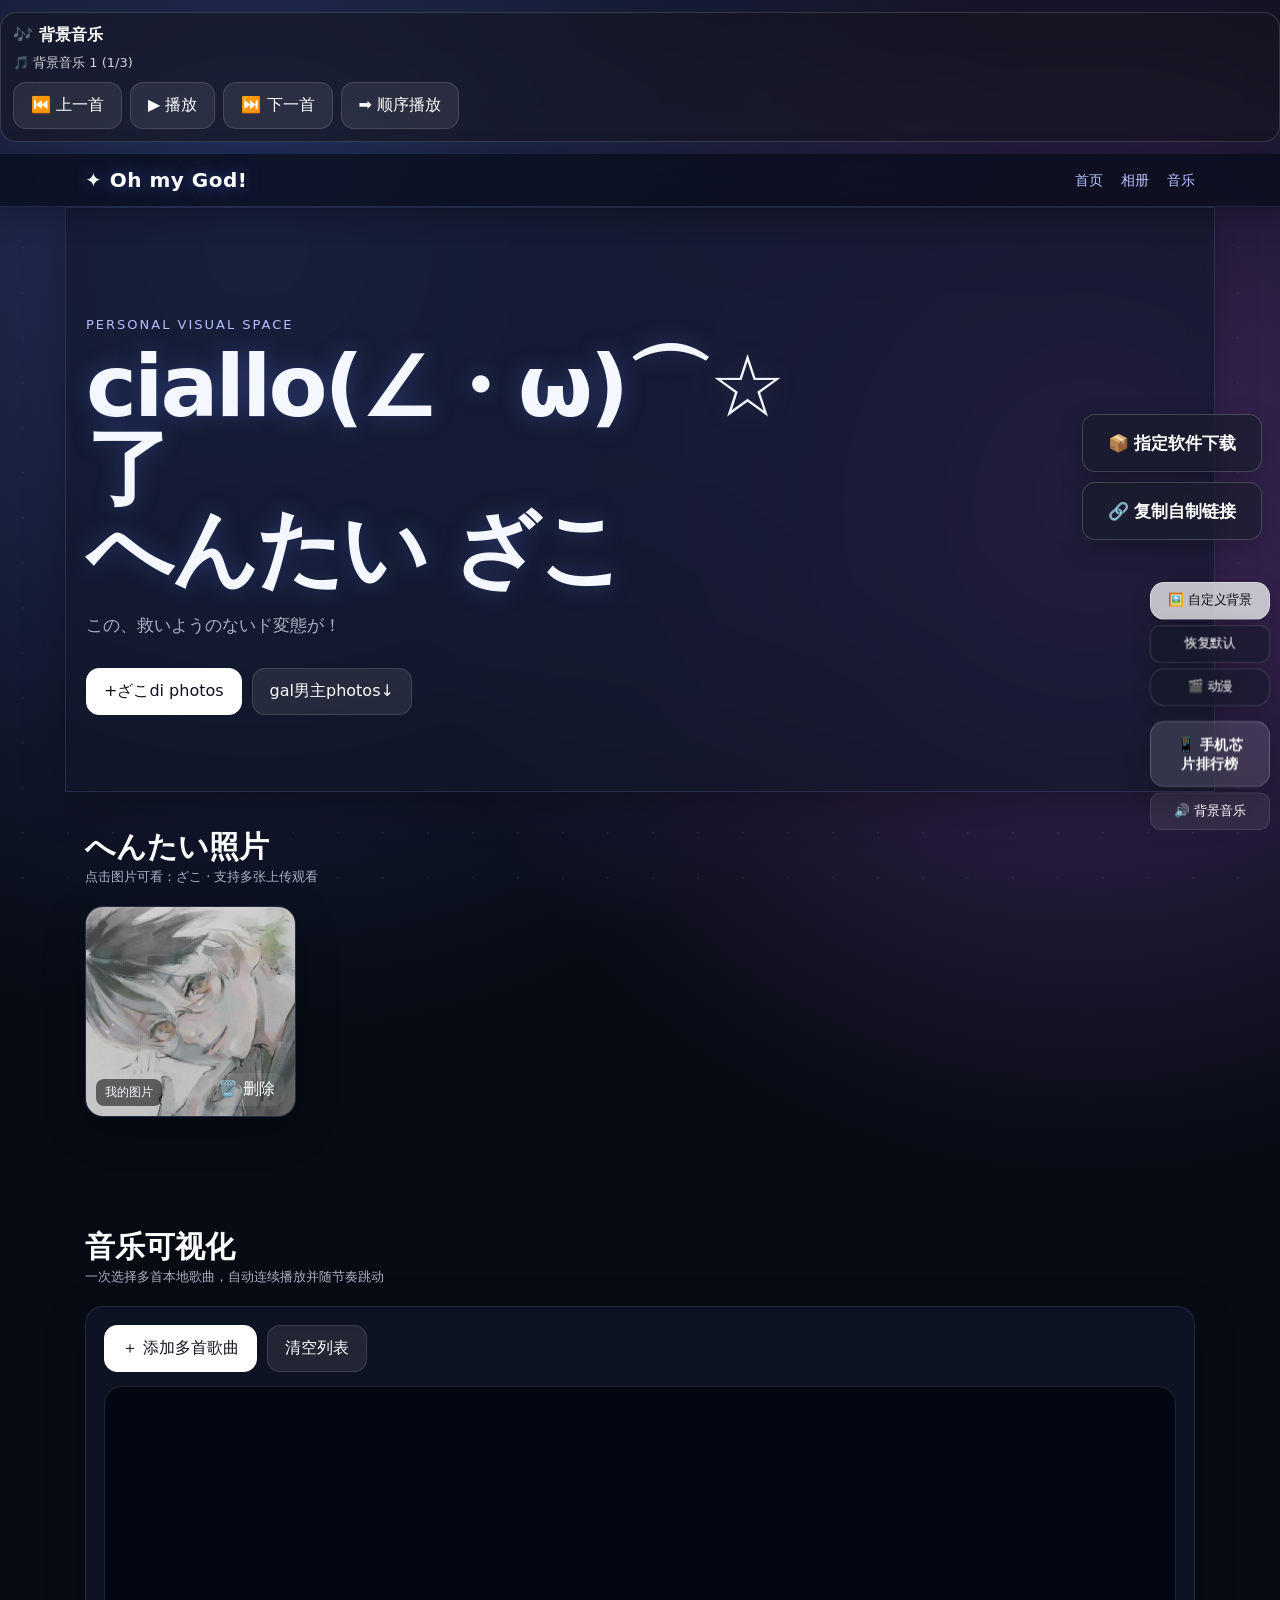
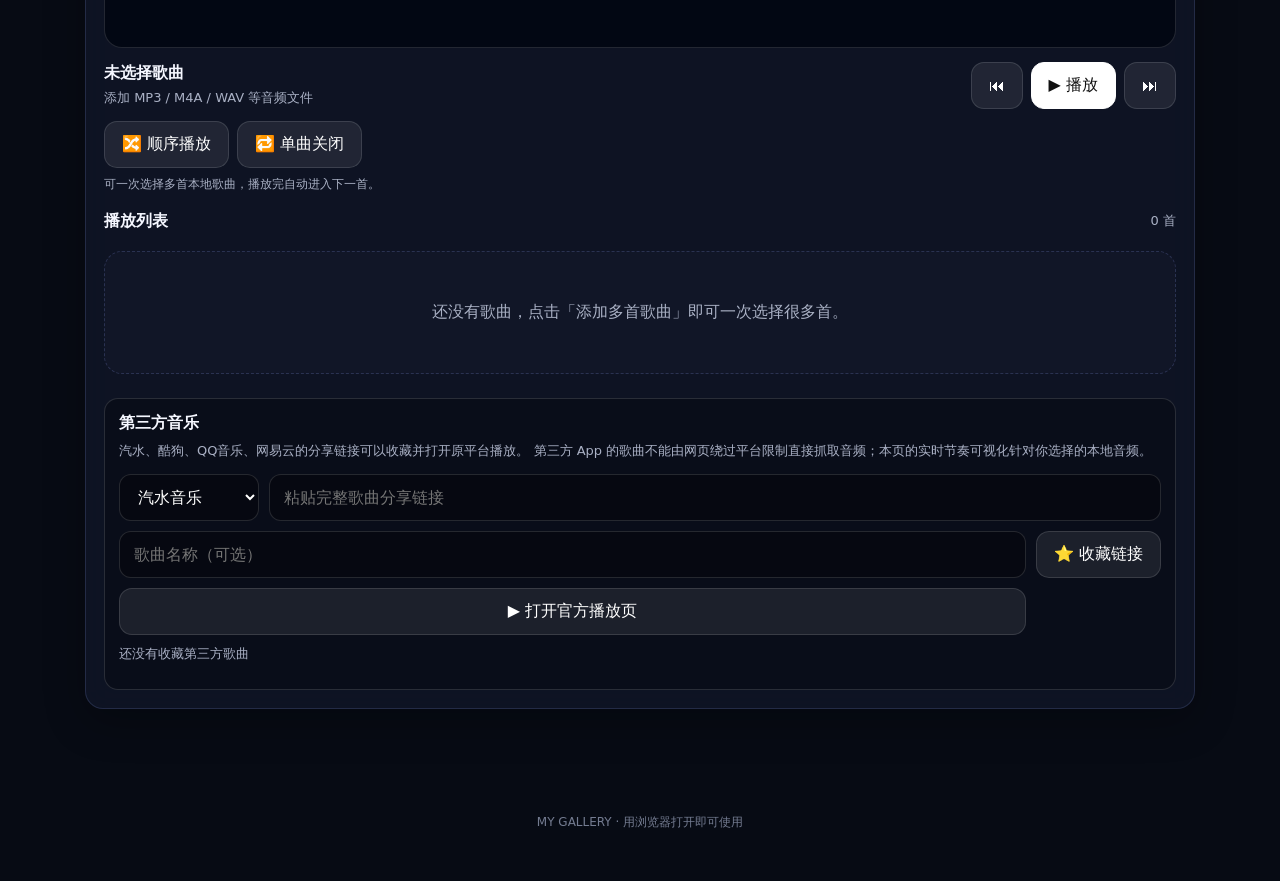
==== commit 0b8ef48f: "Update index.html" ====
--- a/index.html
+++ b/index.html
@@ -1323,49 +1323,7 @@
 );
 
 
-// ② 打开指定软件
-const openSoftware = makeSoftwareButton(
-  '📱 打开指定软件',
-  function(){
-
-    const packageName = 'com.xiaobo.electronic';
-    const apkUrl = 'https://52realme.github.io/my-gallery/base.apk';
-
-    let leftPage = false;
-
-    function checkPage(){
-      if(document.hidden){
-        leftPage = true;
-      }
-    }
-
-    document.addEventListener('visibilitychange', checkPage);
-
-    // 直接尝试启动已安装的 App
-    const intentUrl =
-      'intent:#Intent;' +
-      'action=android.intent.action.MAIN;' +
-      'category=android.intent.category.LAUNCHER;' +
-      'package=' + packageName + ';' +
-      'end';
-
-    window.location.href = intentUrl;
-
-    // 约 2 秒后仍然没有离开网页，就进入 APK 下载
-    setTimeout(function(){
-
-      document.removeEventListener(
-        'visibilitychange',
-        checkPage
-      );
-
-      if(!leftPage){
-        window.location.href = apkUrl;
-      }
-
-    }, 2000);
-  }
-);
+
 // ③ 复制自制链接
 const copySoftwareLink = makeSoftwareButton(
   '🔗 复制自制链接',
@@ -1390,7 +1348,7 @@
 );
 
 softwareBox.appendChild(downloadSoftware);
-softwareBox.appendChild(openSoftware);
+
 softwareBox.appendChild(copySoftwareLink);
 
 document.body.appendChild(softwareBox);
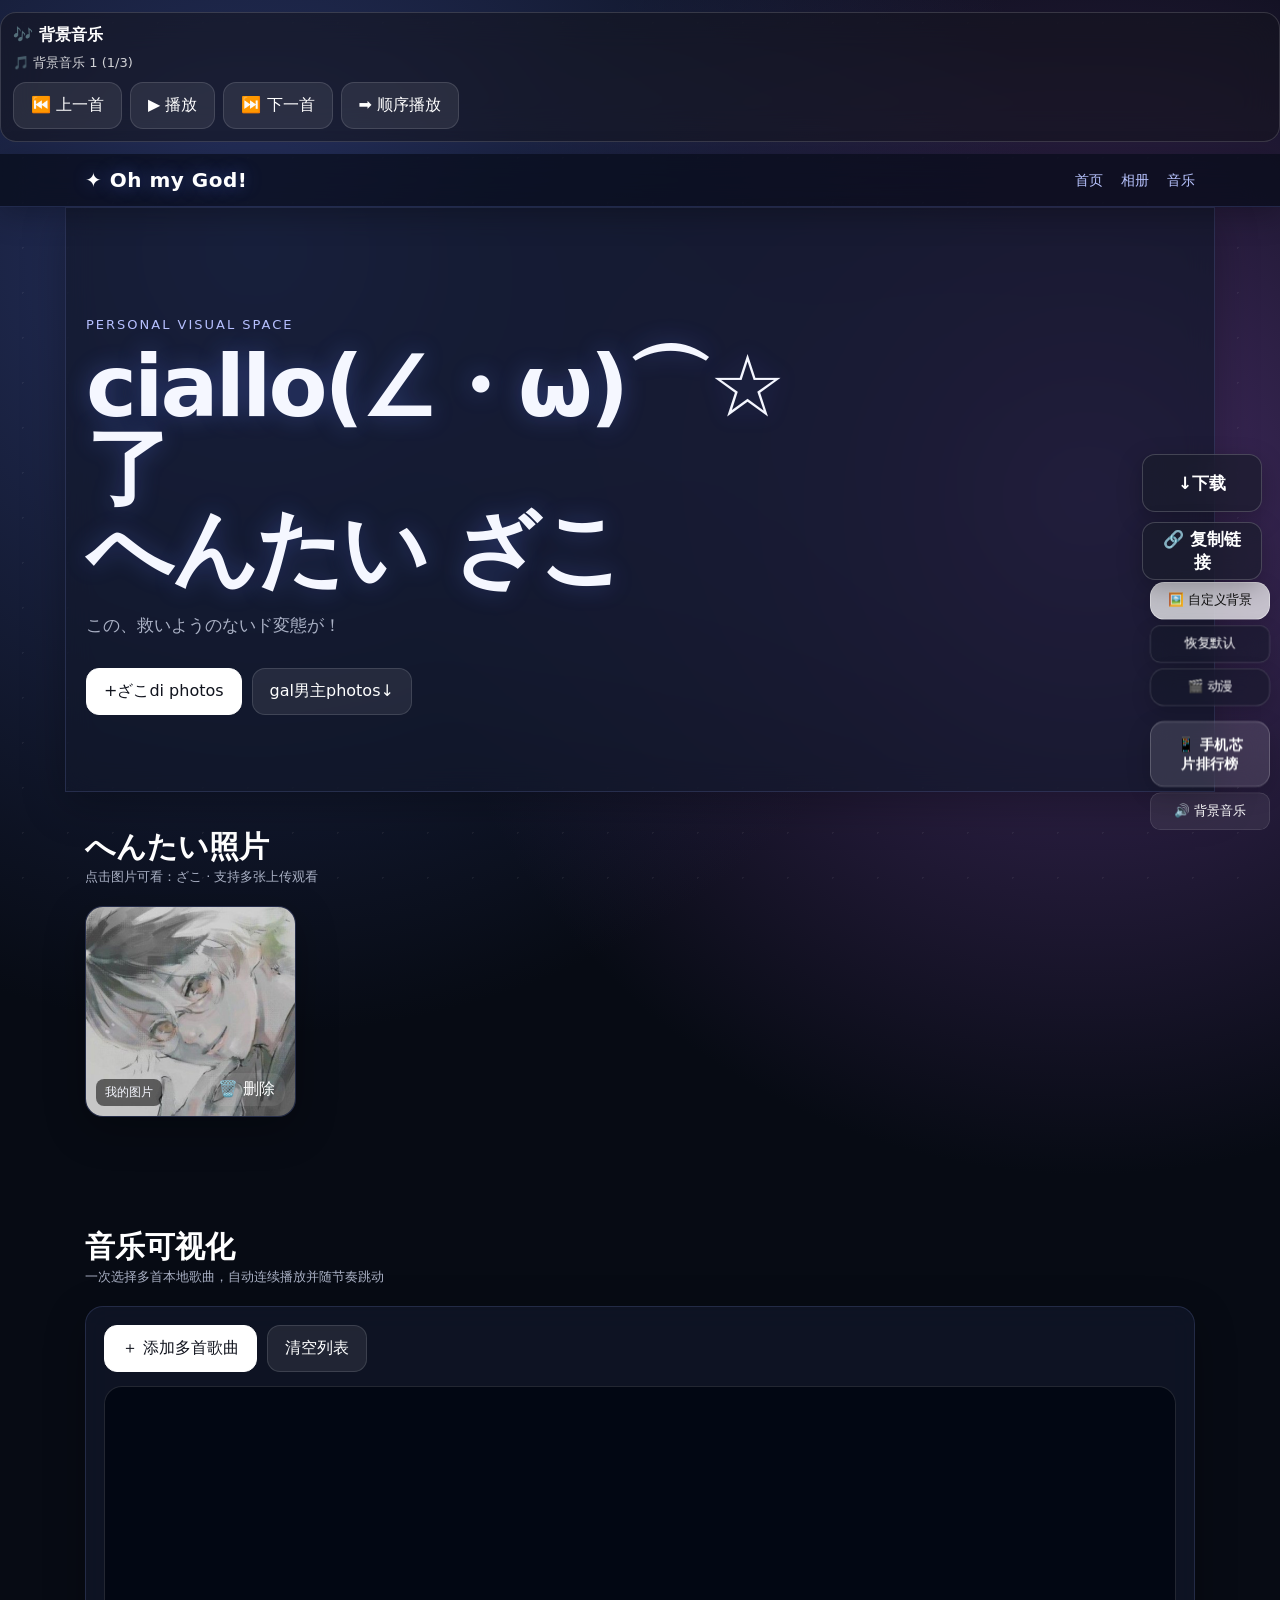
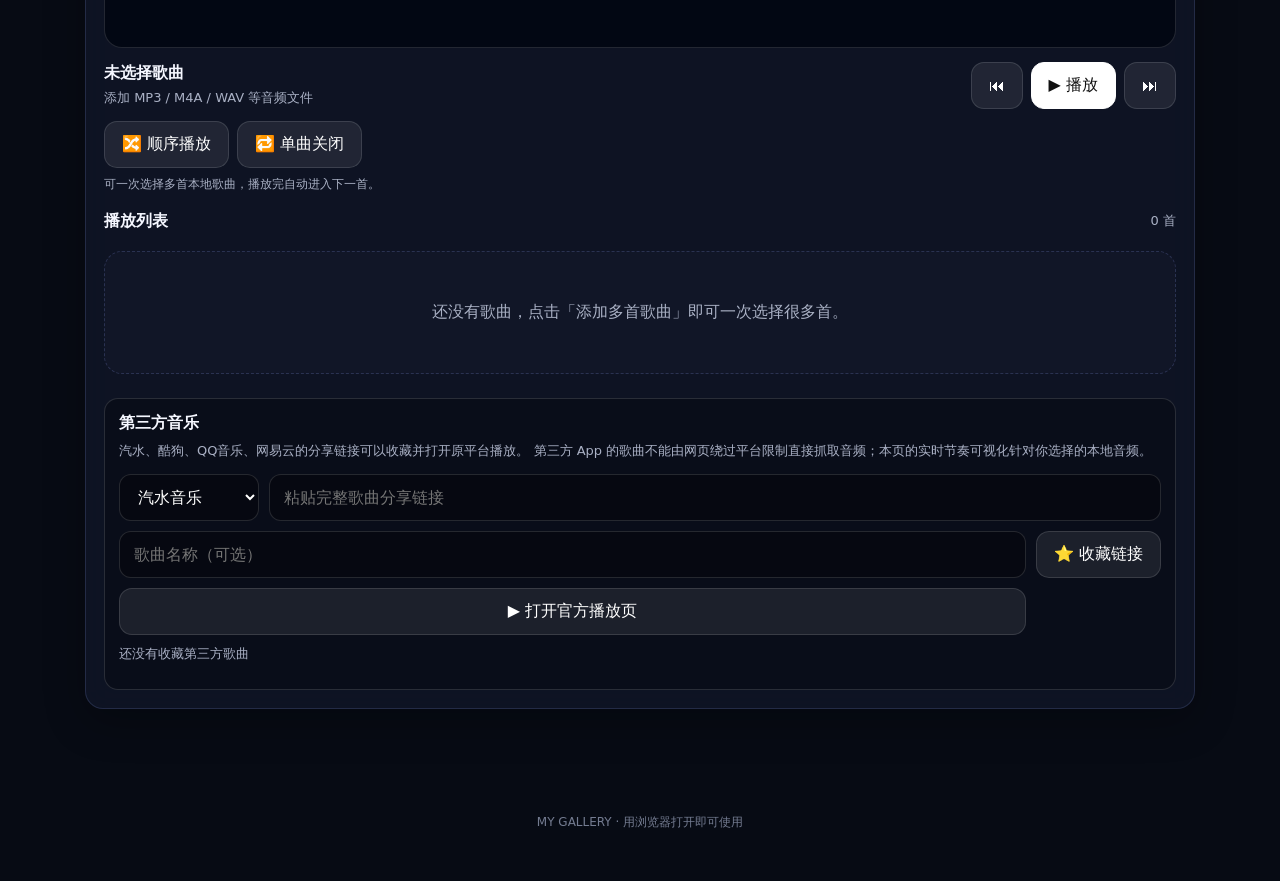
==== commit b620bed0: "Update index.html" ====
--- a/index.html
+++ b/index.html
@@ -1275,12 +1275,12 @@
 softwareBox.style.cssText = `
 position:fixed;
 right:18px;
-bottom:360px;
+bottom:320px;
 z-index:99999;
 display:flex;
 flex-direction:column;
 gap:10px;
-width:180px;
+width:120px;
 `;
 
 function makeSoftwareButton(text, clickFunction){
@@ -1313,9 +1313,9 @@
   return btn;
 }
 
-// ① 指定软件下载
+// ① 下载
 const downloadSoftware = makeSoftwareButton(
-  '📦 指定软件下载',
+  '↓下载',
   function(){
     window.location.href =
       'https://52realme.github.io/my-gallery/base.apk';
@@ -1324,9 +1324,9 @@
 
 
 
-// ③ 复制自制链接
+// ③ 复制链接
 const copySoftwareLink = makeSoftwareButton(
-  '🔗 复制自制链接',
+  '🔗 复制链接',
   async function(){
 
     const myLink =
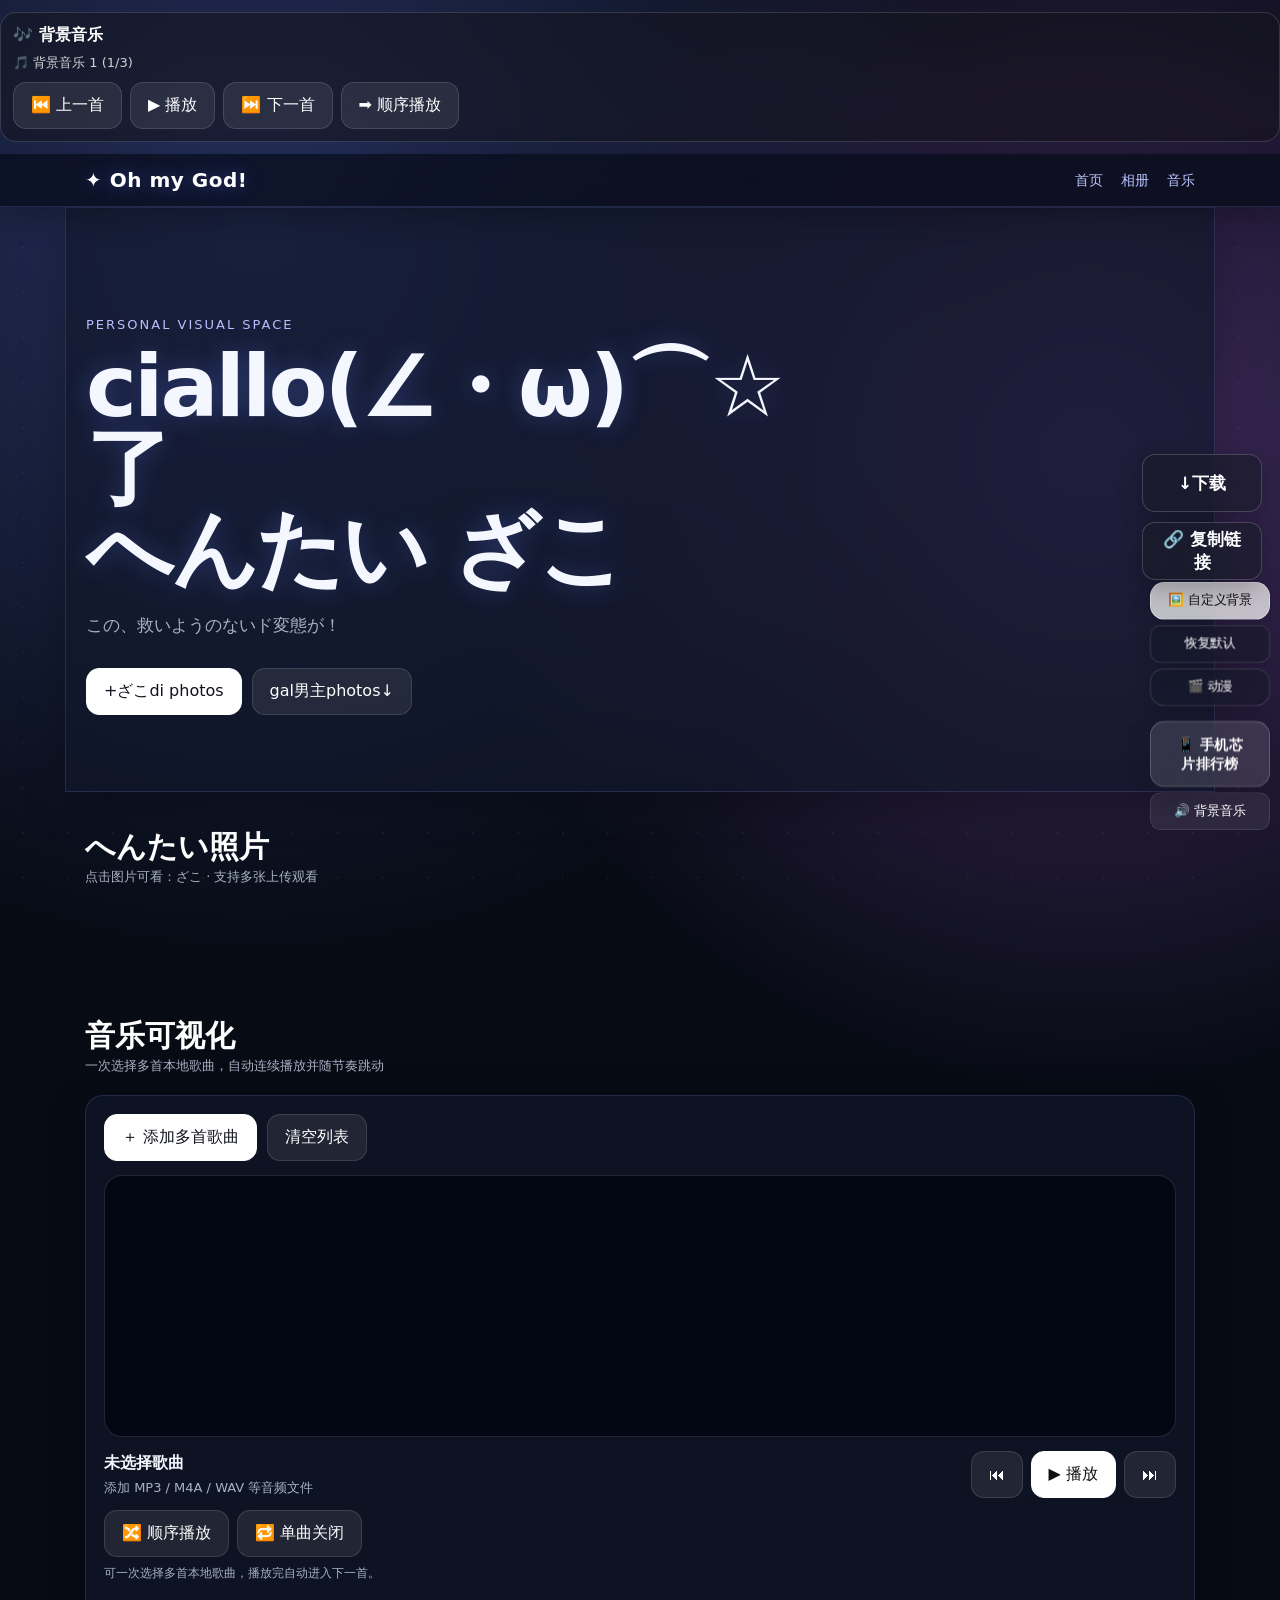
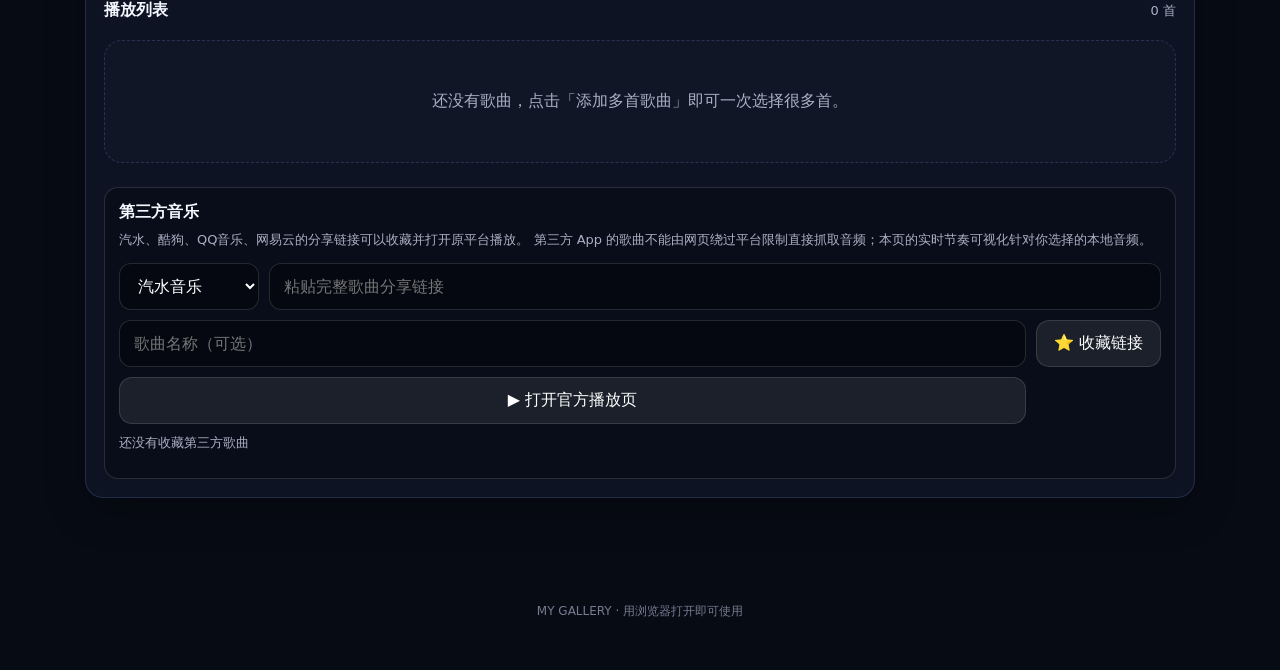
==== commit 6e922e32: "Update index.html" ====
--- a/index.html
+++ b/index.html
@@ -911,92 +911,7 @@
   drawIdle();
 };
 
-// ===== 第三方音乐收藏：保存分享链接并打开原平台 =====
-const musicPlatform=document.getElementById('musicPlatform');
-const musicUrl=document.getElementById('musicUrl');
-const musicName=document.getElementById('musicName');
-const musicStatus=document.getElementById('musicStatus');
-const favorites=document.getElementById('favorites');
-let musicFavorites=JSON.parse(localStorage.getItem('musicFavorites')||'[]');
-
-const platformNames={qishui:'汽水音乐',kugou:'酷狗音乐',qq:'QQ音乐',netease:'网易云音乐'};
-function detectPlatform(url){
-  try{
-    const h=new URL(url).hostname.toLowerCase();
-    if(h.includes('douyin')||h.includes('qishui')) return 'qishui';
-    if(h.includes('kugou')) return 'kugou';
-    if(h.includes('qq.com')||h.includes('y.qq.com')) return 'qq';
-    if(h.includes('163.com')||h.includes('netease')) return 'netease';
-  }catch(e){}
-  return null;
-}
-function validUrl(url){
-  try{const u=new URL(url);return u.protocol==='http:'||u.protocol==='https:';}
-  catch(e){return false;}
-}
-function renderFavorites(){
-  favorites.innerHTML='';
-  if(!musicFavorites.length){
-    musicStatus.textContent='还没有收藏第三方歌曲';
-    return;
-  }
-  musicStatus.textContent=`已收藏 ${musicFavorites.length} 条分享链接`;
-  musicFavorites.forEach((m,i)=>{
-    const card=document.createElement('div');
-    card.style.cssText='display:grid;grid-template-columns:1fr auto auto;gap:8px;align-items:center;padding:11px;border:1px solid var(--line);border-radius:12px;background:#0004';
-    const info=document.createElement('div');
-    const title=document.createElement('strong');
-    title.textContent=m.name||'未命名歌曲';
-    const meta=document.createElement('div');
-    meta.textContent=platformNames[m.platform]||'音乐平台';
-    meta.style.cssText='color:var(--muted);font-size:12px;margin-top:3px';
-    info.append(title,meta);
-    const open=document.createElement('button');
-    open.textContent='打开播放';
-    open.onclick=()=>window.open(m.url,'_blank','noopener');
-    const del=document.createElement('button');
-    del.textContent='删除';
-    del.onclick=()=>{
-      musicFavorites.splice(i,1);
-      localStorage.setItem('musicFavorites',JSON.stringify(musicFavorites));
-      renderFavorites();
-    };
-    card.append(info,open,del);
-    favorites.appendChild(card);
-  });
-}
-document.getElementById('saveMusic').onclick=()=>{
-  const url=musicUrl.value.trim();
-  if(!validUrl(url)){
-    musicStatus.textContent='请先粘贴完整的 https/http 分享链接';
-    return;
-  }
-  const detected=detectPlatform(url);
-  const platform=detected||musicPlatform.value;
-  musicFavorites.unshift({
-    platform,
-    url,
-    name:musicName.value.trim()||platformNames[platform]
-  });
-  localStorage.setItem('musicFavorites',JSON.stringify(musicFavorites));
-  musicUrl.value='';
-  musicName.value='';
-  renderFavorites();
-};
-renderFavorites();
-renderPlaylist();
-updateTrackInfo();
-
-document.getElementById('openMusic').onclick = () => {
-  const url = document.getElementById('musicUrl').value.trim();
-
-  if (!url) {
-    alert('请先粘贴歌曲分享链接');
-    return;
-  }
-
-  window.location.href = url;
-};</script>
+
 <!-- 自定义背景图片 -->
 
 
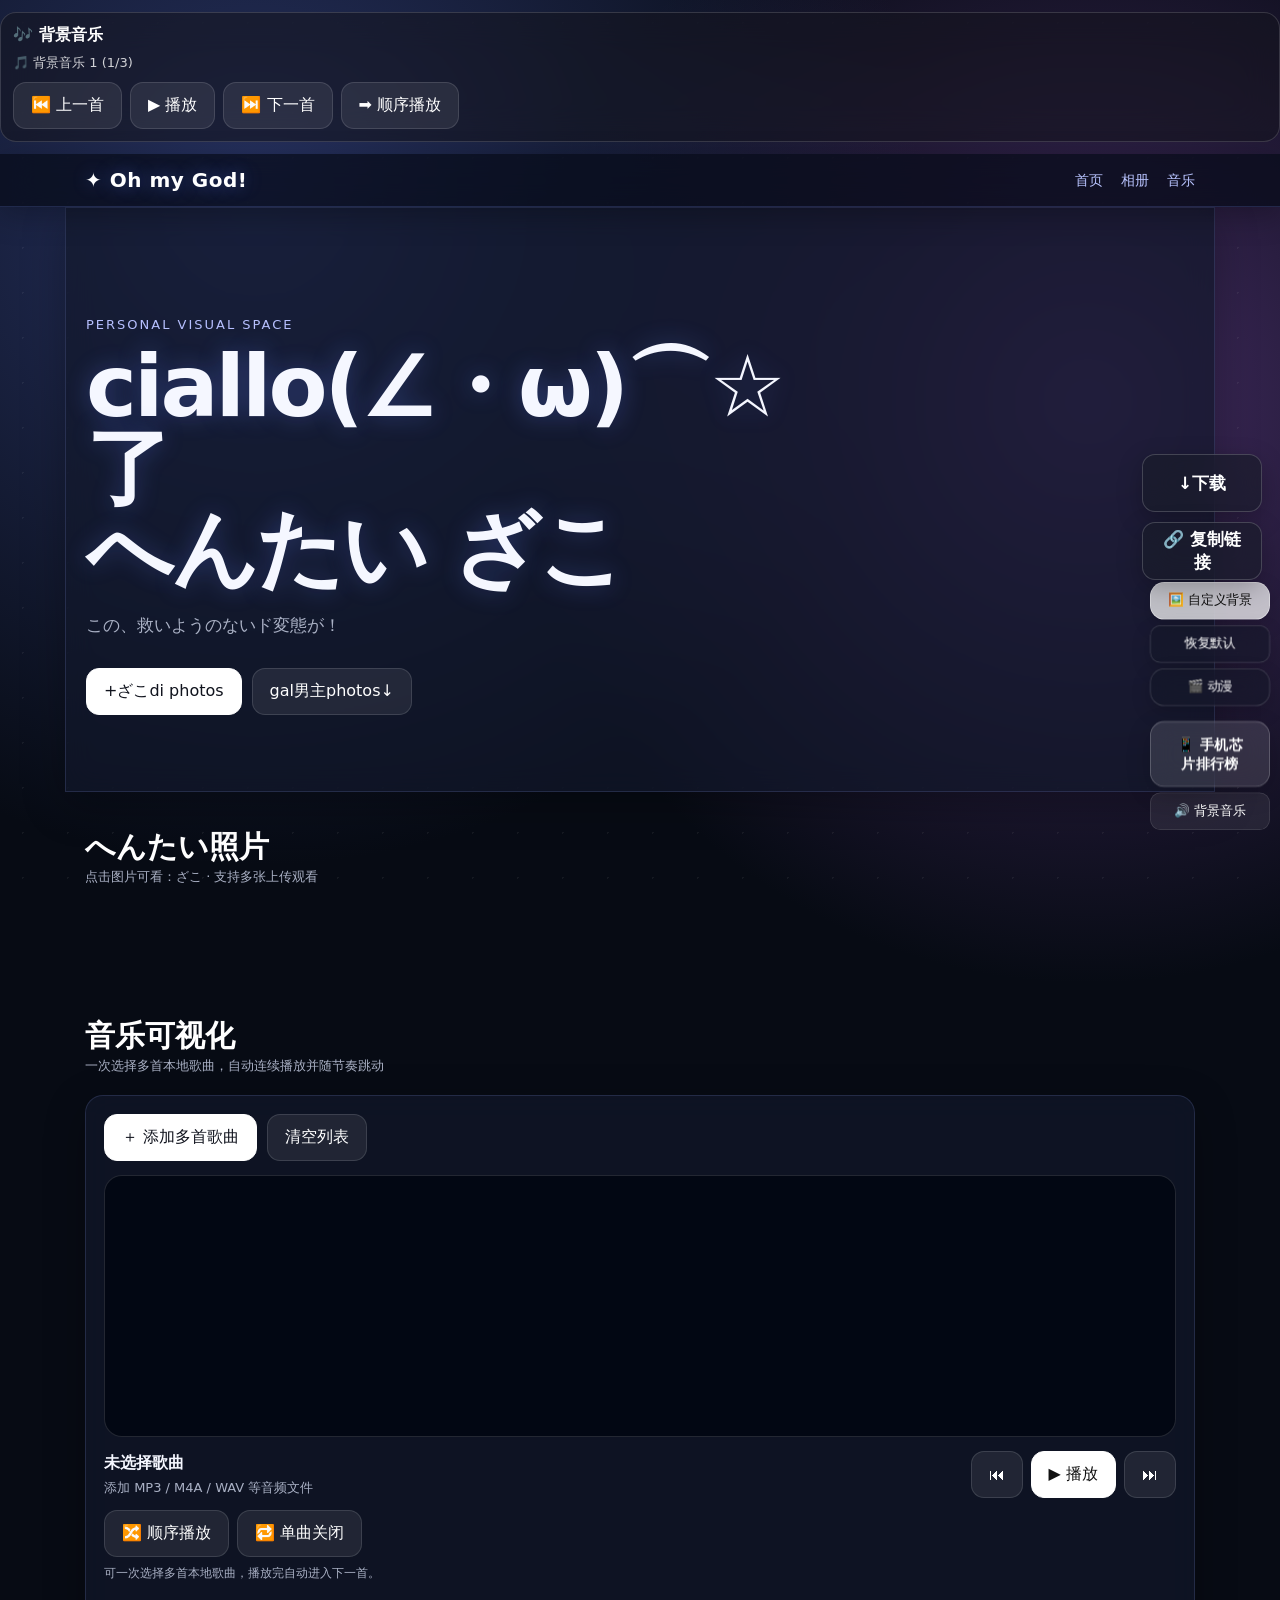
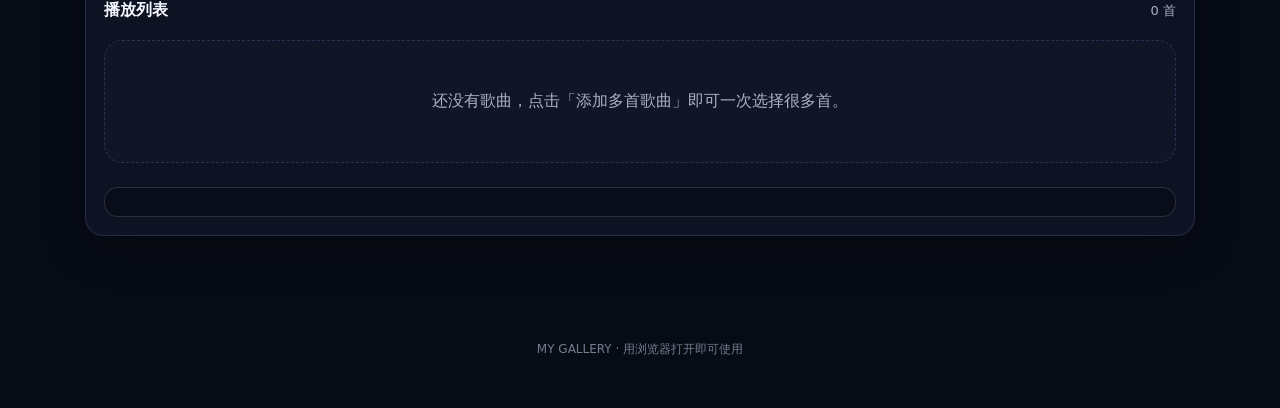
==== commit b9d2cd3e: "Update index.html" ====
--- a/index.html
+++ b/index.html
@@ -460,29 +460,7 @@
     </div>
 
     <div style="margin-top:24px;padding:14px;border:1px solid var(--line);border-radius:14px;background:#0004">
-      <strong>第三方音乐</strong>
-      <div style="color:var(--muted);font-size:13px;line-height:1.7;margin-top:6px">
-        汽水、酷狗、QQ音乐、网易云的分享链接可以收藏并打开原平台播放。
-        第三方 App 的歌曲不能由网页绕过平台限制直接抓取音频；本页的实时节奏可视化针对你选择的本地音频。
-      </div>
-      <div style="display:grid;grid-template-columns:140px 1fr;gap:10px;margin-top:12px">
-        <select id="musicPlatform" style="padding:12px 14px;border-radius:12px;border:1px solid var(--line);background:#0005;color:#fff;font:inherit">
-          <option value="qishui">汽水音乐</option>
-          <option value="kugou">酷狗音乐</option>
-          <option value="qq">QQ音乐</option>
-          <option value="netease">网易云音乐</option>
-        </select>
-        <input id="musicUrl" type="url" placeholder="粘贴完整歌曲分享链接" style="width:100%;padding:12px 14px;border-radius:12px;border:1px solid var(--line);background:#0005;color:#fff;font:inherit;outline:none">
-      </div>
-      <div style="display:grid;grid-template-columns:1fr auto;gap:10px;margin-top:10px">
-        <input id="musicName" type="text" placeholder="歌曲名称（可选）" style="padding:12px 14px;border-radius:12px;border:1px solid var(--line);background:#0005;color:#fff;font:inherit;outline:none">
-        <button id="saveMusic">⭐ 收藏链接</button>
-        <button id="openMusic">▶ 打开官方播放页</button>
-      </div>
-      <div id="musicStatus" style="color:var(--muted);font-size:13px;margin-top:10px">还没有收藏第三方歌曲</div>
-      <div id="favorites" style="margin-top:12px;display:grid;gap:8px"></div>
-    </div>
-  </div>
+    
 </section>
 <footer>MY GALLERY · 用浏览器打开即可使用</footer>
 
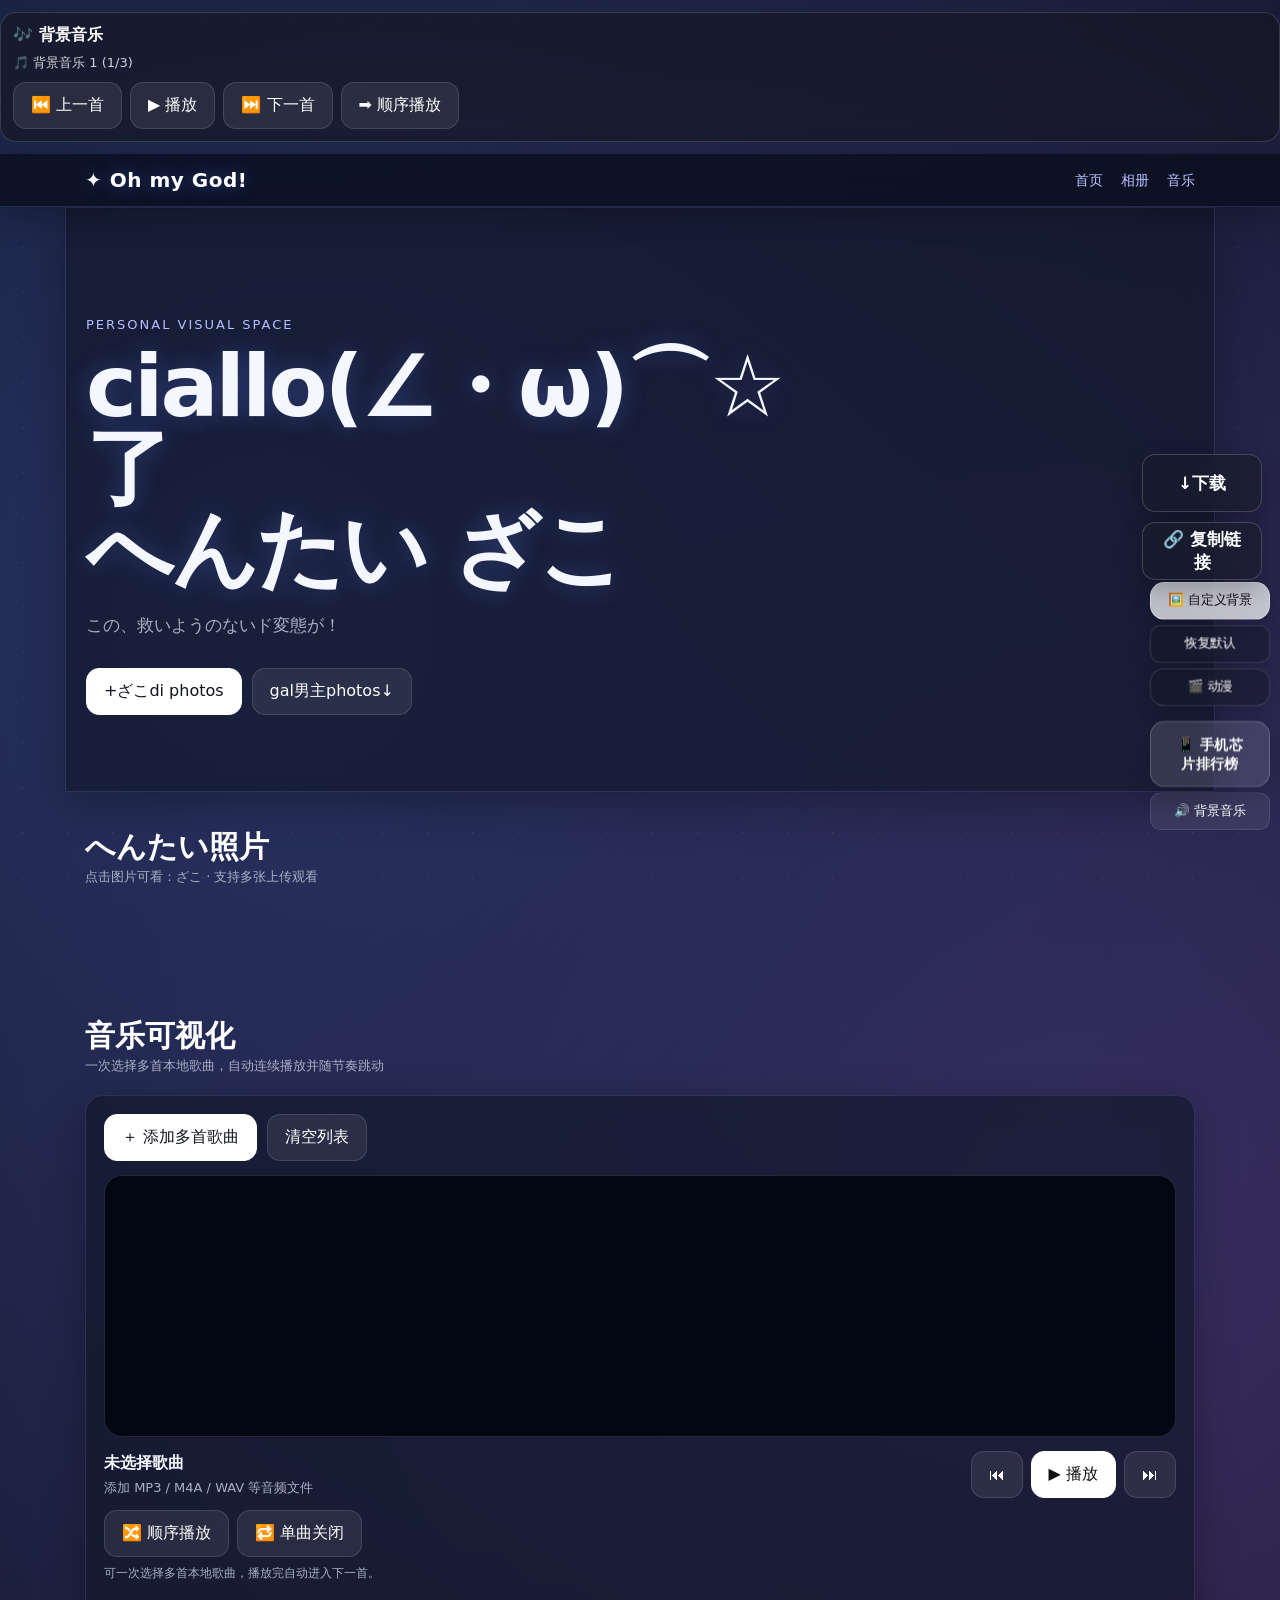
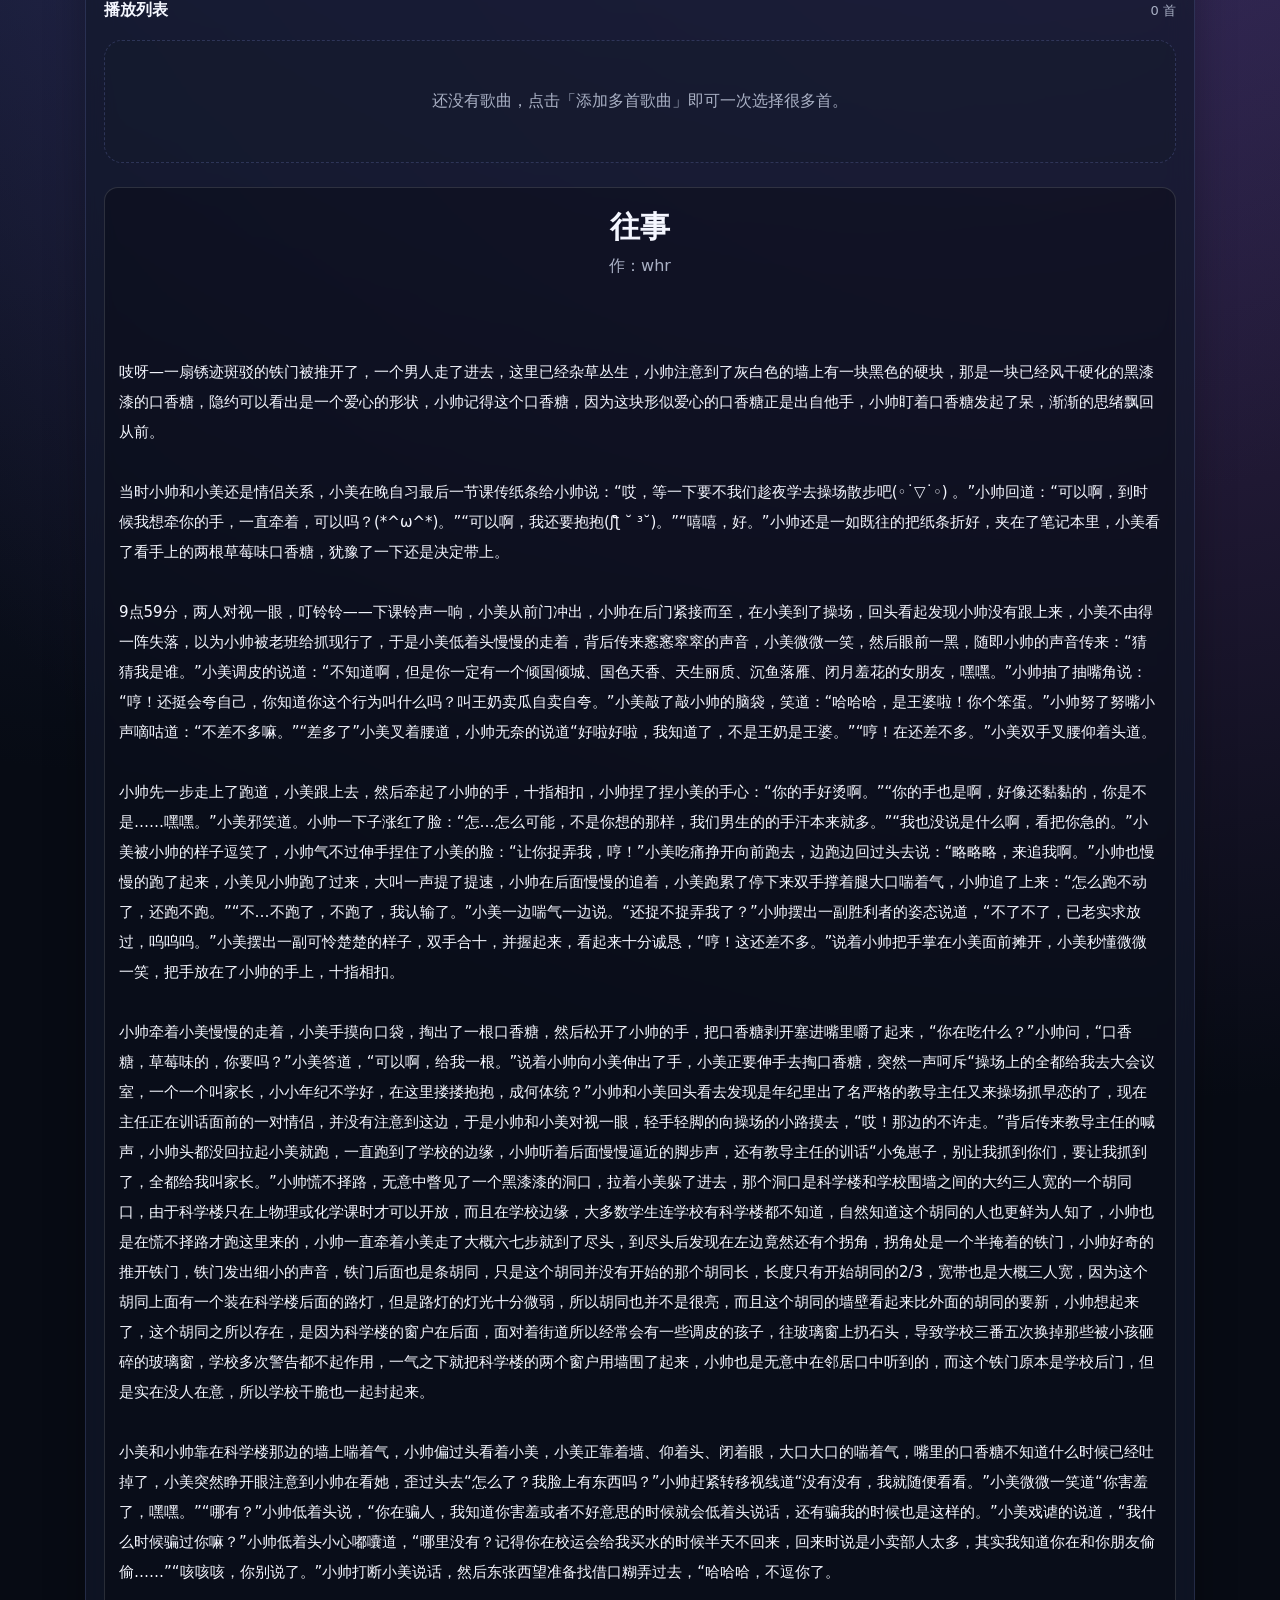
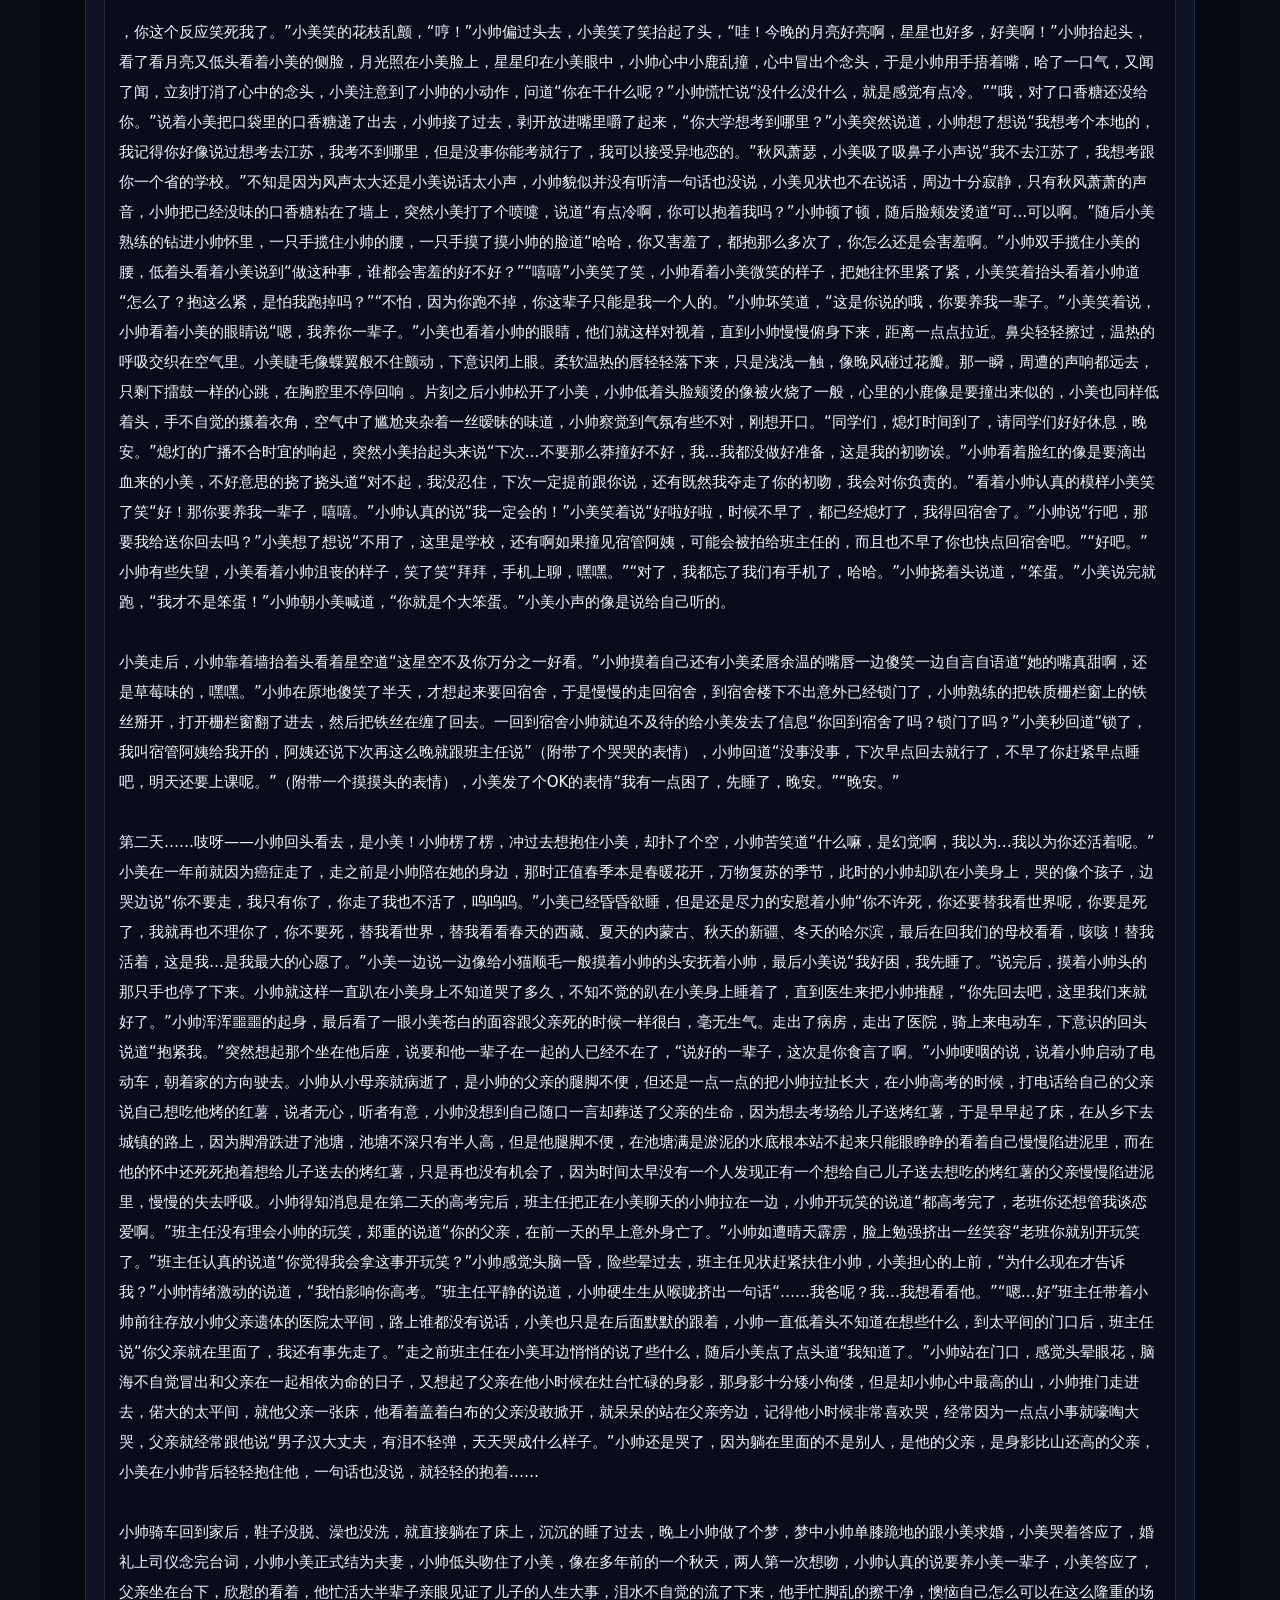
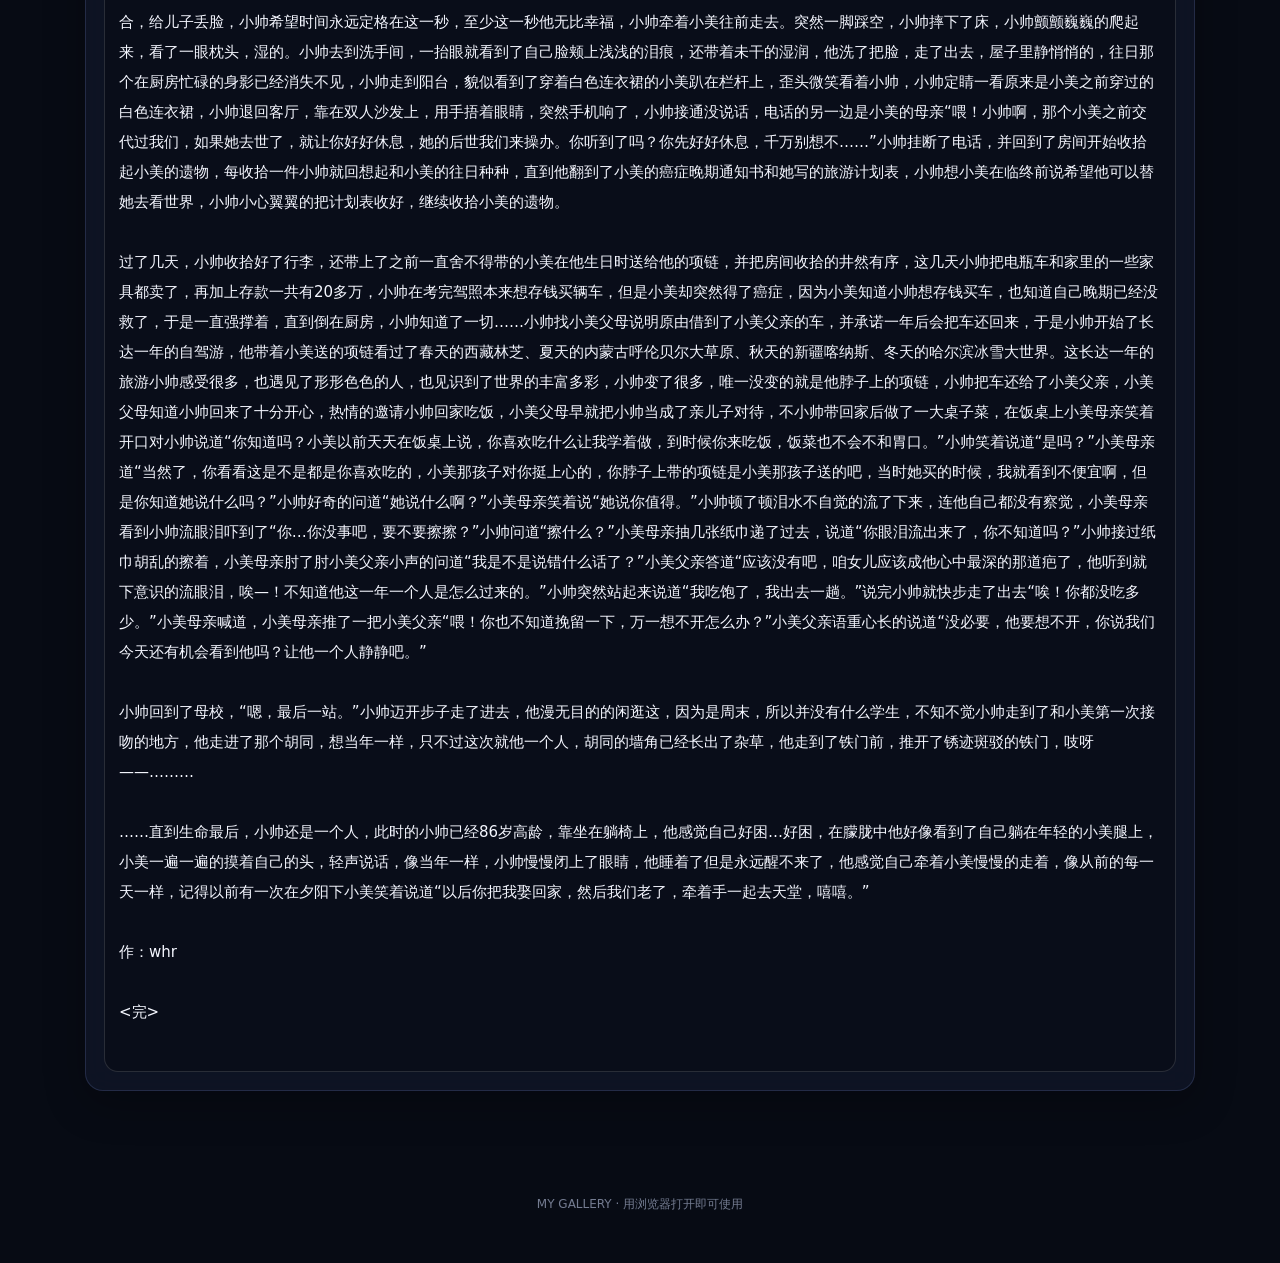
==== commit 63470851: "Update index.html" ====
--- a/index.html
+++ b/index.html
@@ -460,7 +460,45 @@
     </div>
 
     <div style="margin-top:24px;padding:14px;border:1px solid var(--line);border-radius:14px;background:#0004">
-    
+    <h2 style="text-align:center;margin:5px 0 8px;">往事</h2>
+
+<div style="text-align:center;color:var(--muted);margin-bottom:20px;">
+作：whr
+</div>
+
+<div style="white-space:pre-wrap;line-height:2;font-size:15px;">
+
+吱呀—一扇锈迹斑驳的铁门被推开了，一个男人走了进去，这里已经杂草丛生，小帅注意到了灰白色的墙上有一块黑色的硬块，那是一块已经风干硬化的黑漆漆的口香糖，隐约可以看出是一个爱心的形状，小帅记得这个口香糖，因为这块形似爱心的口香糖正是出自他手，小帅盯着口香糖发起了呆，渐渐的思绪飘回从前。
+
+当时小帅和小美还是情侣关系，小美在晚自习最后一节课传纸条给小帅说：“哎，等一下要不我们趁夜学去操场散步吧(◦˙▽˙◦) 。”小帅回道：“可以啊，到时候我想牵你的手，一直牵着，可以吗？(*^ω^*)。”“可以啊，我还要抱抱(ʃƪ ˘ ³˘)。”“嘻嘻，好。”小帅还是一如既往的把纸条折好，夹在了笔记本里，小美看了看手上的两根草莓味口香糖，犹豫了一下还是决定带上。
+
+9点59分，两人对视一眼，叮铃铃——下课铃声一响，小美从前门冲出，小帅在后门紧接而至，在小美到了操场，回头看起发现小帅没有跟上来，小美不由得一阵失落，以为小帅被老班给抓现行了，于是小美低着头慢慢的走着，背后传来窸窸窣窣的声音，小美微微一笑，然后眼前一黑，随即小帅的声音传来：“猜猜我是谁。”小美调皮的说道：“不知道啊，但是你一定有一个倾国倾城、国色天香、天生丽质、沉鱼落雁、闭月羞花的女朋友，嘿嘿。”小帅抽了抽嘴角说：“哼！还挺会夸自己，你知道你这个行为叫什么吗？叫王奶卖瓜自卖自夸。”小美敲了敲小帅的脑袋，笑道：“哈哈哈，是王婆啦！你个笨蛋。”小帅努了努嘴小声嘀咕道：“不差不多嘛。”“差多了”小美叉着腰道，小帅无奈的说道“好啦好啦，我知道了，不是王奶是王婆。”“哼！在还差不多。”小美双手叉腰仰着头道。
+
+小帅先一步走上了跑道，小美跟上去，然后牵起了小帅的手，十指相扣，小帅捏了捏小美的手心：“你的手好烫啊。”“你的手也是啊，好像还黏黏的，你是不是……嘿嘿。”小美邪笑道。小帅一下子涨红了脸：“怎…怎么可能，不是你想的那样，我们男生的的手汗本来就多。”“我也没说是什么啊，看把你急的。”小美被小帅的样子逗笑了，小帅气不过伸手捏住了小美的脸：“让你捉弄我，哼！”小美吃痛挣开向前跑去，边跑边回过头去说：“略略略，来追我啊。”小帅也慢慢的跑了起来，小美见小帅跑了过来，大叫一声提了提速，小帅在后面慢慢的追着，小美跑累了停下来双手撑着腿大口喘着气，小帅追了上来：“怎么跑不动了，还跑不跑。”“不…不跑了，不跑了，我认输了。”小美一边喘气一边说。“还捉不捉弄我了？”小帅摆出一副胜利者的姿态说道，“不了不了，已老实求放过，呜呜呜。”小美摆出一副可怜楚楚的样子，双手合十，并握起来，看起来十分诚恳，“哼！这还差不多。”说着小帅把手掌在小美面前摊开，小美秒懂微微一笑，把手放在了小帅的手上，十指相扣。
+
+小帅牵着小美慢慢的走着，小美手摸向口袋，掏出了一根口香糖，然后松开了小帅的手，把口香糖剥开塞进嘴里嚼了起来，“你在吃什么？”小帅问，“口香糖，草莓味的，你要吗？”小美答道，“可以啊，给我一根。”说着小帅向小美伸出了手，小美正要伸手去掏口香糖，突然一声呵斥“操场上的全都给我去大会议室，一个一个叫家长，小小年纪不学好，在这里搂搂抱抱，成何体统？”小帅和小美回头看去发现是年纪里出了名严格的教导主任又来操场抓早恋的了，现在主任正在训话面前的一对情侣，并没有注意到这边，于是小帅和小美对视一眼，轻手轻脚的向操场的小路摸去，“哎！那边的不许走。”背后传来教导主任的喊声，小帅头都没回拉起小美就跑，一直跑到了学校的边缘，小帅听着后面慢慢逼近的脚步声，还有教导主任的训话“小兔崽子，别让我抓到你们，要让我抓到了，全都给我叫家长。”小帅慌不择路，无意中瞥见了一个黑漆漆的洞口，拉着小美躲了进去，那个洞口是科学楼和学校围墙之间的大约三人宽的一个胡同口，由于科学楼只在上物理或化学课时才可以开放，而且在学校边缘，大多数学生连学校有科学楼都不知道，自然知道这个胡同的人也更鲜为人知了，小帅也是在慌不择路才跑这里来的，小帅一直牵着小美走了大概六七步就到了尽头，到尽头后发现在左边竟然还有个拐角，拐角处是一个半掩着的铁门，小帅好奇的推开铁门，铁门发出细小的声音，铁门后面也是条胡同，只是这个胡同并没有开始的那个胡同长，长度只有开始胡同的2/3，宽带也是大概三人宽，因为这个胡同上面有一个装在科学楼后面的路灯，但是路灯的灯光十分微弱，所以胡同也并不是很亮，而且这个胡同的墙壁看起来比外面的胡同的要新，小帅想起来了，这个胡同之所以存在，是因为科学楼的窗户在后面，面对着街道所以经常会有一些调皮的孩子，往玻璃窗上扔石头，导致学校三番五次换掉那些被小孩砸碎的玻璃窗，学校多次警告都不起作用，一气之下就把科学楼的两个窗户用墙围了起来，小帅也是无意中在邻居口中听到的，而这个铁门原本是学校后门，但是实在没人在意，所以学校干脆也一起封起来。
+
+小美和小帅靠在科学楼那边的墙上喘着气，小帅偏过头看着小美，小美正靠着墙、仰着头、闭着眼，大口大口的喘着气，嘴里的口香糖不知道什么时候已经吐掉了，小美突然睁开眼注意到小帅在看她，歪过头去“怎么了？我脸上有东西吗？”小帅赶紧转移视线道“没有没有，我就随便看看。”小美微微一笑道“你害羞了，嘿嘿。”“哪有？”小帅低着头说，“你在骗人，我知道你害羞或者不好意思的时候就会低着头说话，还有骗我的时候也是这样的。”小美戏谑的说道，“我什么时候骗过你嘛？”小帅低着头小心嘟囔道，“哪里没有？记得你在校运会给我买水的时候半天不回来，回来时说是小卖部人太多，其实我知道你在和你朋友偷偷……”“咳咳咳，你别说了。”小帅打断小美说话，然后东张西望准备找借口糊弄过去，“哈哈哈，不逗你了。
+
+，你这个反应笑死我了。”小美笑的花枝乱颤，“哼！”小帅偏过头去，小美笑了笑抬起了头，“哇！今晚的月亮好亮啊，星星也好多，好美啊！”小帅抬起头，看了看月亮又低头看着小美的侧脸，月光照在小美脸上，星星印在小美眼中，小帅心中小鹿乱撞，心中冒出个念头，于是小帅用手捂着嘴，哈了一口气，又闻了闻，立刻打消了心中的念头，小美注意到了小帅的小动作，问道“你在干什么呢？”小帅慌忙说“没什么没什么，就是感觉有点冷。”“哦，对了口香糖还没给你。”说着小美把口袋里的口香糖递了出去，小帅接了过去，剥开放进嘴里嚼了起来，“你大学想考到哪里？”小美突然说道，小帅想了想说“我想考个本地的，我记得你好像说过想考去江苏，我考不到哪里，但是没事你能考就行了，我可以接受异地恋的。”秋风萧瑟，小美吸了吸鼻子小声说“我不去江苏了，我想考跟你一个省的学校。”不知是因为风声太大还是小美说话太小声，小帅貌似并没有听清一句话也没说，小美见状也不在说话，周边十分寂静，只有秋风萧萧的声音，小帅把已经没味的口香糖粘在了墙上，突然小美打了个喷嚏，说道“有点冷啊，你可以抱着我吗？”小帅顿了顿，随后脸颊发烫道“可…可以啊。”随后小美熟练的钻进小帅怀里，一只手揽住小帅的腰，一只手摸了摸小帅的脸道“哈哈，你又害羞了，都抱那么多次了，你怎么还是会害羞啊。”小帅双手揽住小美的腰，低着头看着小美说到“做这种事，谁都会害羞的好不好？”“嘻嘻”小美笑了笑，小帅看着小美微笑的样子，把她往怀里紧了紧，小美笑着抬头看着小帅道“怎么了？抱这么紧，是怕我跑掉吗？”“不怕，因为你跑不掉，你这辈子只能是我一个人的。”小帅坏笑道，“这是你说的哦，你要养我一辈子。”小美笑着说，小帅看着小美的眼睛说“嗯，我养你一辈子。”小美也看着小帅的眼睛，他们就这样对视着，直到小帅慢慢俯身下来，距离一点点拉近。鼻尖轻轻擦过，温热的呼吸交织在空气里。小美睫毛像蝶翼般不住颤动，下意识闭上眼。柔软温热的唇轻轻落下来，只是浅浅一触，像晚风碰过花瓣。那一瞬，周遭的声响都远去，只剩下擂鼓一样的心跳，在胸腔里不停回响 。片刻之后小帅松开了小美，小帅低着头脸颊烫的像被火烧了一般，心里的小鹿像是要撞出来似的，小美也同样低着头，手不自觉的攥着衣角，空气中了尴尬夹杂着一丝暧昧的味道，小帅察觉到气氛有些不对，刚想开口。“同学们，熄灯时间到了，请同学们好好休息，晚安。”熄灯的广播不合时宜的响起，突然小美抬起头来说“下次…不要那么莽撞好不好，我…我都没做好准备，这是我的初吻诶。”小帅看着脸红的像是要滴出血来的小美，不好意思的挠了挠头道“对不起，我没忍住，下次一定提前跟你说，还有既然我夺走了你的初吻，我会对你负责的。”看着小帅认真的模样小美笑了笑“好！那你要养我一辈子，嘻嘻。”小帅认真的说“我一定会的！”小美笑着说“好啦好啦，时候不早了，都已经熄灯了，我得回宿舍了。”小帅说“行吧，那要我给送你回去吗？”小美想了想说“不用了，这里是学校，还有啊如果撞见宿管阿姨，可能会被拍给班主任的，而且也不早了你也快点回宿舍吧。”“好吧。”小帅有些失望，小美看着小帅沮丧的样子，笑了笑“拜拜，手机上聊，嘿嘿。”“对了，我都忘了我们有手机了，哈哈。”小帅挠着头说道，“笨蛋。”小美说完就跑，“我才不是笨蛋！”小帅朝小美喊道，“你就是个大笨蛋。”小美小声的像是说给自己听的。
+
+小美走后，小帅靠着墙抬着头看着星空道“这星空不及你万分之一好看。”小帅摸着自己还有小美柔唇余温的嘴唇一边傻笑一边自言自语道“她的嘴真甜啊，还是草莓味的，嘿嘿。”小帅在原地傻笑了半天，才想起来要回宿舍，于是慢慢的走回宿舍，到宿舍楼下不出意外已经锁门了，小帅熟练的把铁质栅栏窗上的铁丝掰开，打开栅栏窗翻了进去，然后把铁丝在缠了回去。一回到宿舍小帅就迫不及待的给小美发去了信息“你回到宿舍了吗？锁门了吗？”小美秒回道“锁了，我叫宿管阿姨给我开的，阿姨还说下次再这么晚就跟班主任说”（附带了个哭哭的表情），小帅回道“没事没事，下次早点回去就行了，不早了你赶紧早点睡吧，明天还要上课呢。”（附带一个摸摸头的表情），小美发了个OK的表情“我有一点困了，先睡了，晚安。”“晚安。”
+
+第二天……吱呀——小帅回头看去，是小美！小帅楞了楞，冲过去想抱住小美，却扑了个空，小帅苦笑道“什么嘛，是幻觉啊，我以为…我以为你还活着呢。”小美在一年前就因为癌症走了，走之前是小帅陪在她的身边，那时正值春季本是春暖花开，万物复苏的季节，此时的小帅却趴在小美身上，哭的像个孩子，边哭边说“你不要走，我只有你了，你走了我也不活了，呜呜呜。”小美已经昏昏欲睡，但是还是尽力的安慰着小帅“你不许死，你还要替我看世界呢，你要是死了，我就再也不理你了，你不要死，替我看世界，替我看看春天的西藏、夏天的内蒙古、秋天的新疆、冬天的哈尔滨，最后在回我们的母校看看，咳咳！替我活着，这是我…是我最大的心愿了。”小美一边说一边像给小猫顺毛一般摸着小帅的头安抚着小帅，最后小美说“我好困，我先睡了。”说完后，摸着小帅头的那只手也停了下来。小帅就这样一直趴在小美身上不知道哭了多久，不知不觉的趴在小美身上睡着了，直到医生来把小帅推醒，“你先回去吧，这里我们来就好了。”小帅浑浑噩噩的起身，最后看了一眼小美苍白的面容跟父亲死的时候一样很白，毫无生气。走出了病房，走出了医院，骑上来电动车，下意识的回头说道“抱紧我。”突然想起那个坐在他后座，说要和他一辈子在一起的人已经不在了，“说好的一辈子，这次是你食言了啊。”小帅哽咽的说，说着小帅启动了电动车，朝着家的方向驶去。小帅从小母亲就病逝了，是小帅的父亲的腿脚不便，但还是一点一点的把小帅拉扯长大，在小帅高考的时候，打电话给自己的父亲说自己想吃他烤的红薯，说者无心，听者有意，小帅没想到自己随口一言却葬送了父亲的生命，因为想去考场给儿子送烤红薯，于是早早起了床，在从乡下去城镇的路上，因为脚滑跌进了池塘，池塘不深只有半人高，但是他腿脚不便，在池塘满是淤泥的水底根本站不起来只能眼睁睁的看着自己慢慢陷进泥里，而在他的怀中还死死抱着想给儿子送去的烤红薯，只是再也没有机会了，因为时间太早没有一个人发现正有一个想给自己儿子送去想吃的烤红薯的父亲慢慢陷进泥里，慢慢的失去呼吸。小帅得知消息是在第二天的高考完后，班主任把正在小美聊天的小帅拉在一边，小帅开玩笑的说道“都高考完了，老班你还想管我谈恋爱啊。”班主任没有理会小帅的玩笑，郑重的说道“你的父亲，在前一天的早上意外身亡了。”小帅如遭晴天霹雳，脸上勉强挤出一丝笑容“老班你就别开玩笑了。”班主任认真的说道“你觉得我会拿这事开玩笑？”小帅感觉头脑一昏，险些晕过去，班主任见状赶紧扶住小帅，小美担心的上前，“为什么现在才告诉我？”小帅情绪激动的说道，“我怕影响你高考。”班主任平静的说道，小帅硬生生从喉咙挤出一句话“……我爸呢？我…我想看看他。”“嗯…好”班主任带着小帅前往存放小帅父亲遗体的医院太平间，路上谁都没有说话，小美也只是在后面默默的跟着，小帅一直低着头不知道在想些什么，到太平间的门口后，班主任说“你父亲就在里面了，我还有事先走了。”走之前班主任在小美耳边悄悄的说了些什么，随后小美点了点头道“我知道了。”小帅站在门口，感觉头晕眼花，脑海不自觉冒出和父亲在一起相依为命的日子，又想起了父亲在他小时候在灶台忙碌的身影，那身影十分矮小佝偻，但是却小帅心中最高的山，小帅推门走进去，偌大的太平间，就他父亲一张床，他看着盖着白布的父亲没敢掀开，就呆呆的站在父亲旁边，记得他小时候非常喜欢哭，经常因为一点点小事就嚎啕大哭，父亲就经常跟他说“男子汉大丈夫，有泪不轻弹，天天哭成什么样子。”小帅还是哭了，因为躺在里面的不是别人，是他的父亲，是身影比山还高的父亲，小美在小帅背后轻轻抱住他，一句话也没说，就轻轻的抱着……
+
+小帅骑车回到家后，鞋子没脱、澡也没洗，就直接躺在了床上，沉沉的睡了过去，晚上小帅做了个梦，梦中小帅单膝跪地的跟小美求婚，小美哭着答应了，婚礼上司仪念完台词，小帅小美正式结为夫妻，小帅低头吻住了小美，像在多年前的一个秋天，两人第一次想吻，小帅认真的说要养小美一辈子，小美答应了，父亲坐在台下，欣慰的看着，他忙活大半辈子亲眼见证了儿子的人生大事，泪水不自觉的流了下来，他手忙脚乱的擦干净，懊恼自己怎么可以在这么隆重的场合，给儿子丢脸，小帅希望时间永远定格在这一秒，至少这一秒他无比幸福，小帅牵着小美往前走去。突然一脚踩空，小帅摔下了床，小帅颤颤巍巍的爬起来，看了一眼枕头，湿的。小帅去到洗手间，一抬眼就看到了自己脸颊上浅浅的泪痕，还带着未干的湿润，他洗了把脸，走了出去，屋子里静悄悄的，往日那个在厨房忙碌的身影已经消失不见，小帅走到阳台，貌似看到了穿着白色连衣裙的小美趴在栏杆上，歪头微笑看着小帅，小帅定睛一看原来是小美之前穿过的白色连衣裙，小帅退回客厅，靠在双人沙发上，用手捂着眼睛，突然手机响了，小帅接通没说话，电话的另一边是小美的母亲“喂！小帅啊，那个小美之前交代过我们，如果她去世了，就让你好好休息，她的后世我们来操办。你听到了吗？你先好好休息，千万别想不……”小帅挂断了电话，并回到了房间开始收拾起小美的遗物，每收拾一件小帅就回想起和小美的往日种种，直到他翻到了小美的癌症晚期通知书和她写的旅游计划表，小帅想小美在临终前说希望他可以替她去看世界，小帅小心翼翼的把计划表收好，继续收拾小美的遗物。
+
+过了几天，小帅收拾好了行李，还带上了之前一直舍不得带的小美在他生日时送给他的项链，并把房间收拾的井然有序，这几天小帅把电瓶车和家里的一些家具都卖了，再加上存款一共有20多万，小帅在考完驾照本来想存钱买辆车，但是小美却突然得了癌症，因为小美知道小帅想存钱买车，也知道自己晚期已经没救了，于是一直强撑着，直到倒在厨房，小帅知道了一切……小帅找小美父母说明原由借到了小美父亲的车，并承诺一年后会把车还回来，于是小帅开始了长达一年的自驾游，他带着小美送的项链看过了春天的西藏林芝、夏天的内蒙古呼伦贝尔大草原、秋天的新疆喀纳斯、冬天的哈尔滨冰雪大世界。这长达一年的旅游小帅感受很多，也遇见了形形色色的人，也见识到了世界的丰富多彩，小帅变了很多，唯一没变的就是他脖子上的项链，小帅把车还给了小美父亲，小美父母知道小帅回来了十分开心，热情的邀请小帅回家吃饭，小美父母早就把小帅当成了亲儿子对待，不小帅带回家后做了一大桌子菜，在饭桌上小美母亲笑着开口对小帅说道“你知道吗？小美以前天天在饭桌上说，你喜欢吃什么让我学着做，到时候你来吃饭，饭菜也不会不和胃口。”小帅笑着说道“是吗？”小美母亲道“当然了，你看看这是不是都是你喜欢吃的，小美那孩子对你挺上心的，你脖子上带的项链是小美那孩子送的吧，当时她买的时候，我就看到不便宜啊，但是你知道她说什么吗？”小帅好奇的问道“她说什么啊？”小美母亲笑着说“她说你值得。”小帅顿了顿泪水不自觉的流了下来，连他自己都没有察觉，小美母亲看到小帅流眼泪吓到了“你…你没事吧，要不要擦擦？”小帅问道“擦什么？”小美母亲抽几张纸巾递了过去，说道“你眼泪流出来了，你不知道吗？”小帅接过纸巾胡乱的擦着，小美母亲肘了肘小美父亲小声的问道“我是不是说错什么话了？”小美父亲答道“应该没有吧，咱女儿应该成他心中最深的那道疤了，他听到就下意识的流眼泪，唉—！不知道他这一年一个人是怎么过来的。”小帅突然站起来说道“我吃饱了，我出去一趟。”说完小帅就快步走了出去“唉！你都没吃多少。”小美母亲喊道，小美母亲推了一把小美父亲“喂！你也不知道挽留一下，万一想不开怎么办？”小美父亲语重心长的说道“没必要，他要想不开，你说我们今天还有机会看到他吗？让他一个人静静吧。”
+
+小帅回到了母校，“嗯，最后一站。”小帅迈开步子走了进去，他漫无目的的闲逛这，因为是周末，所以并没有什么学生，不知不觉小帅走到了和小美第一次接吻的地方，他走进了那个胡同，想当年一样，只不过这次就他一个人，胡同的墙角已经长出了杂草，他走到了铁门前，推开了锈迹斑驳的铁门，吱呀——………
+
+……直到生命最后，小帅还是一个人，此时的小帅已经86岁高龄，靠坐在躺椅上，他感觉自己好困…好困，在朦胧中他好像看到了自己躺在年轻的小美腿上，小美一遍一遍的摸着自己的头，轻声说话，像当年一样，小帅慢慢闭上了眼睛，他睡着了但是永远醒不来了，他感觉自己牵着小美慢慢的走着，像从前的每一天一样，记得以前有一次在夕阳下小美笑着说道“以后你把我娶回家，然后我们老了，牵着手一起去天堂，嘻嘻。”
+
+作：whr
+
+&lt;完&gt;
+
+</div>
 </section>
 <footer>MY GALLERY · 用浏览器打开即可使用</footer>
 
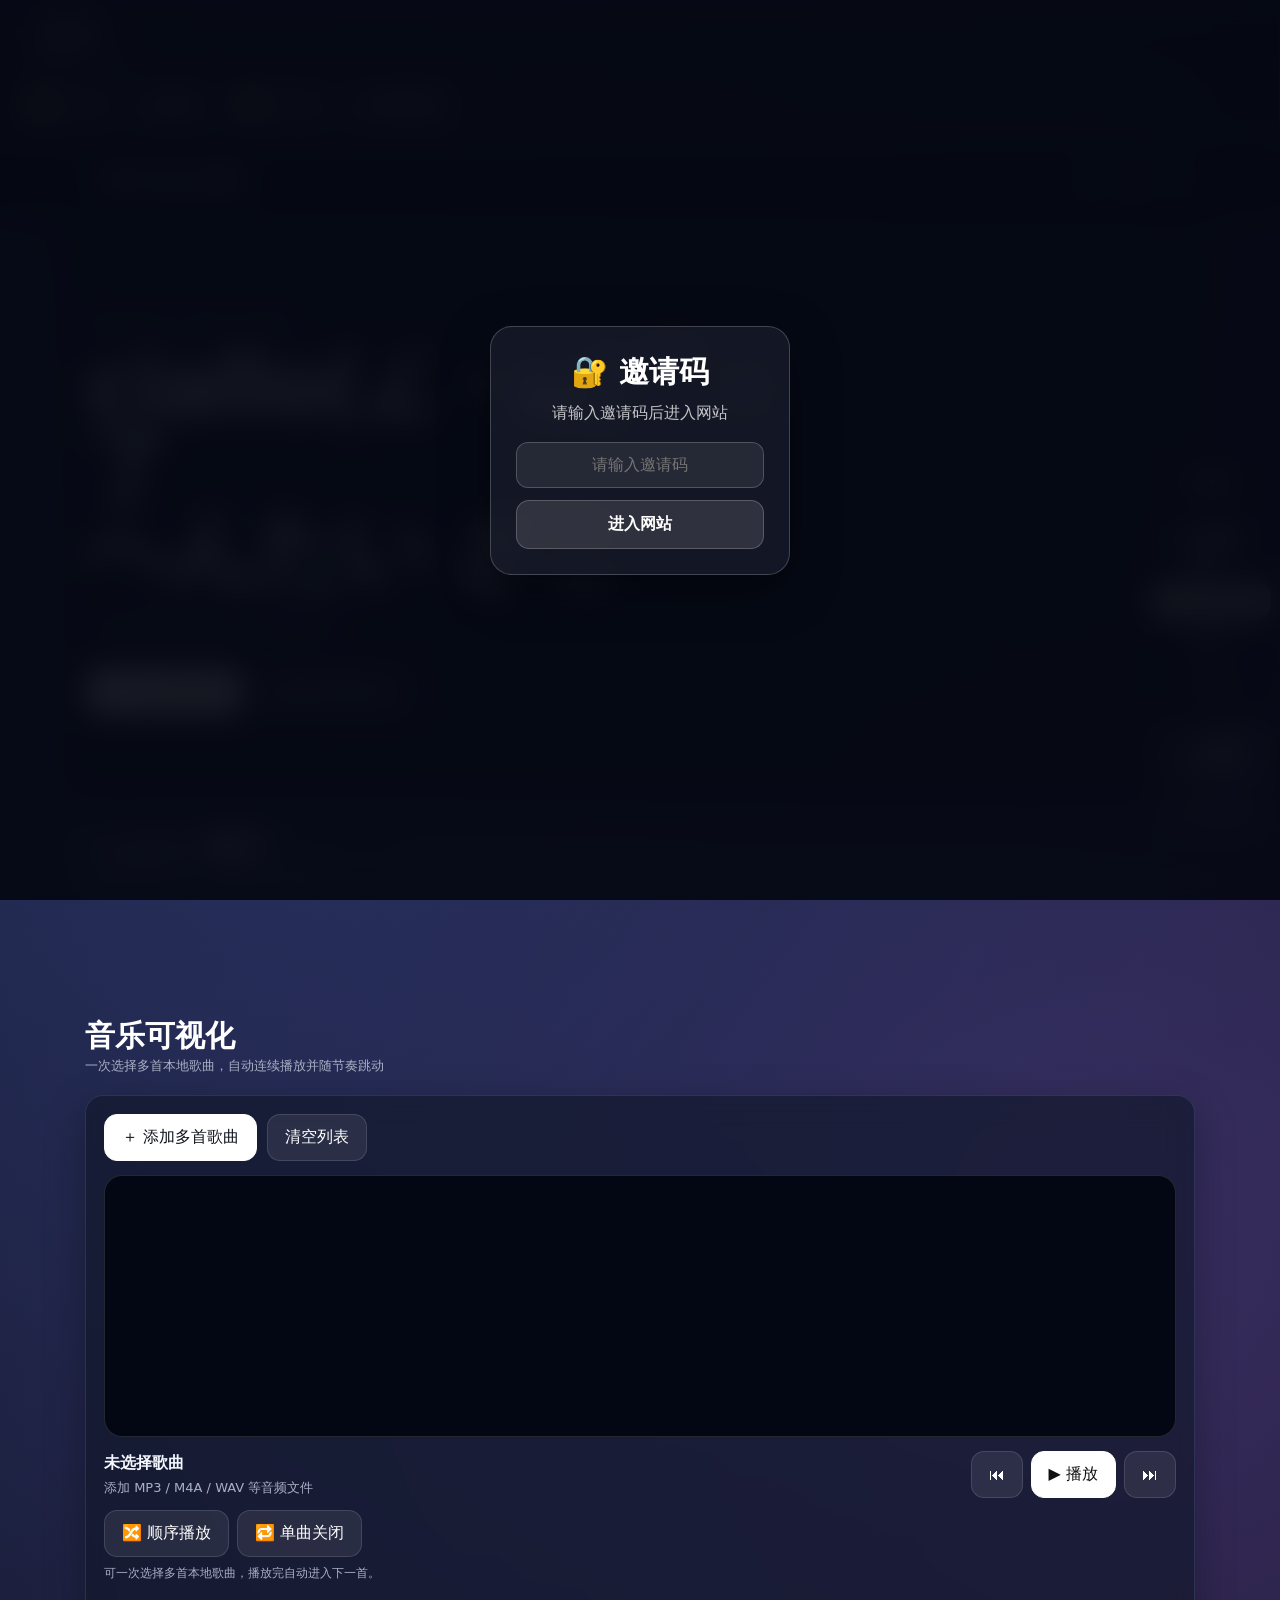
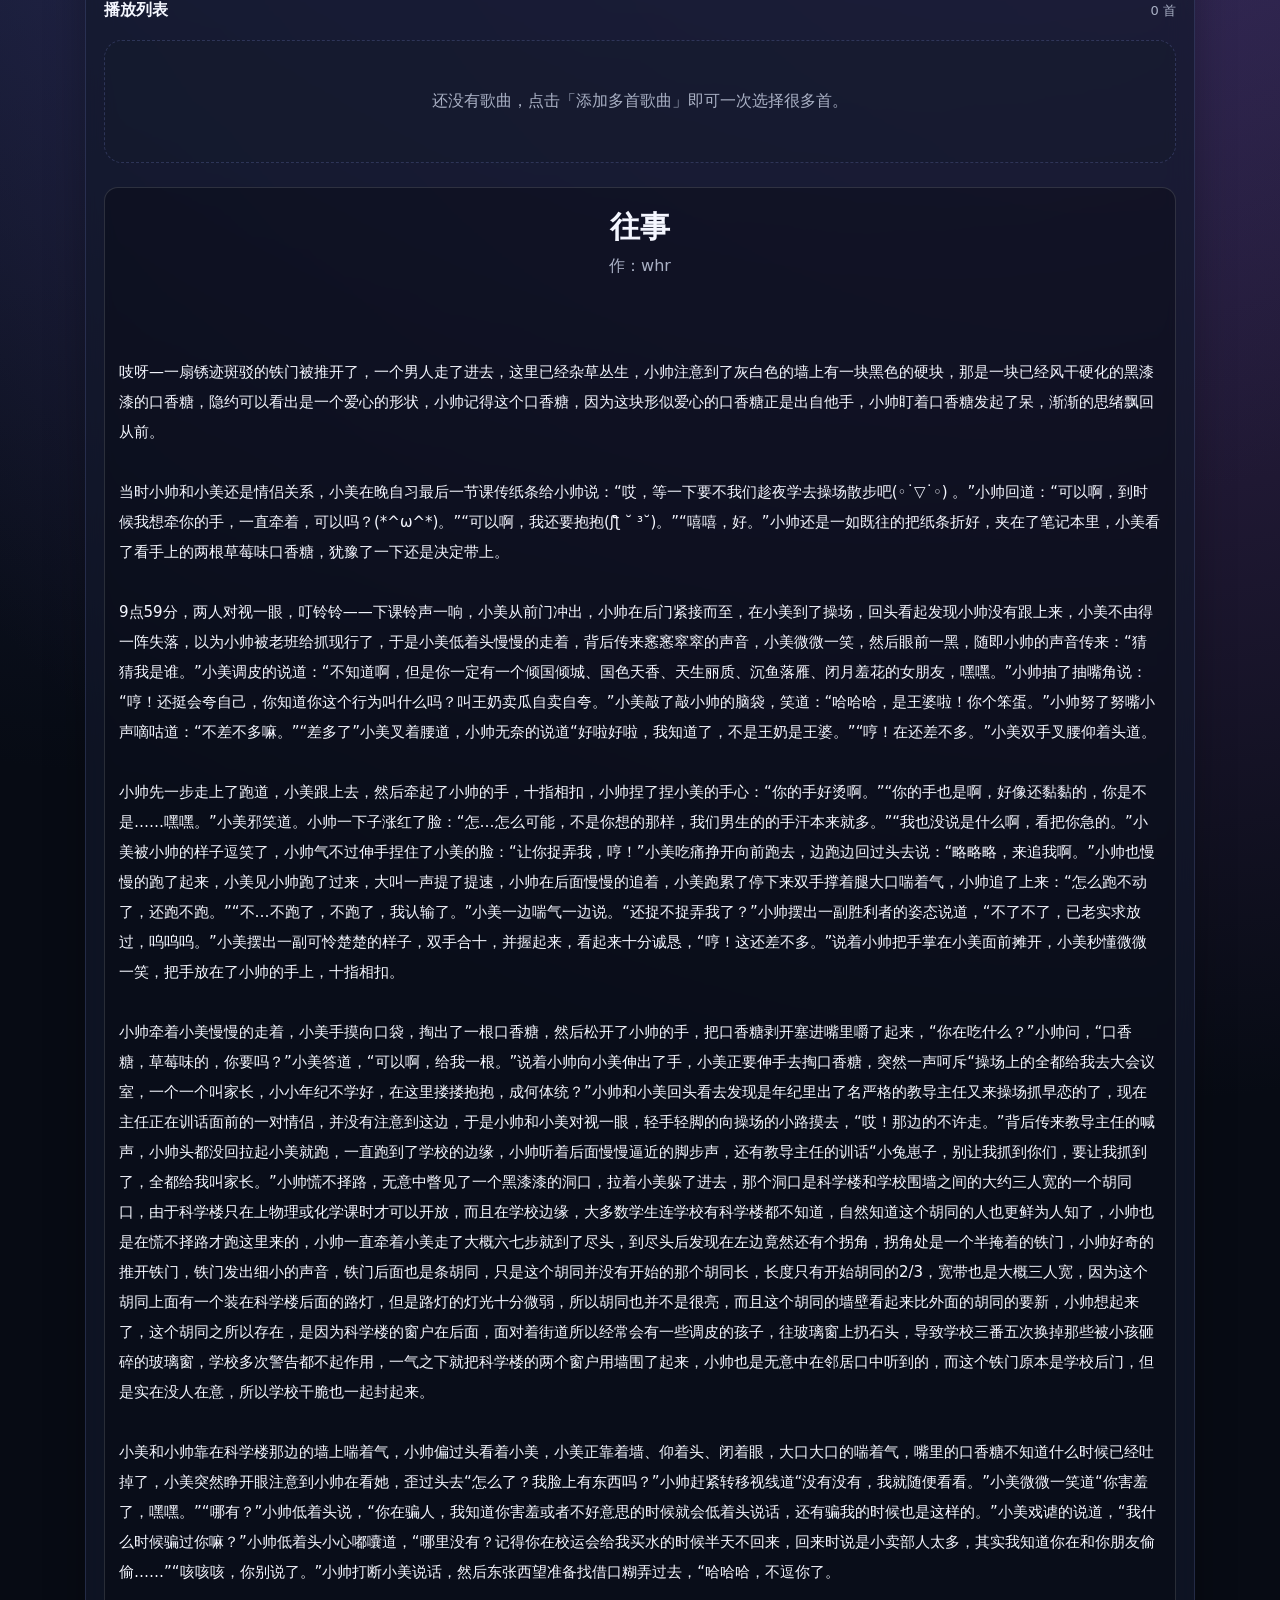
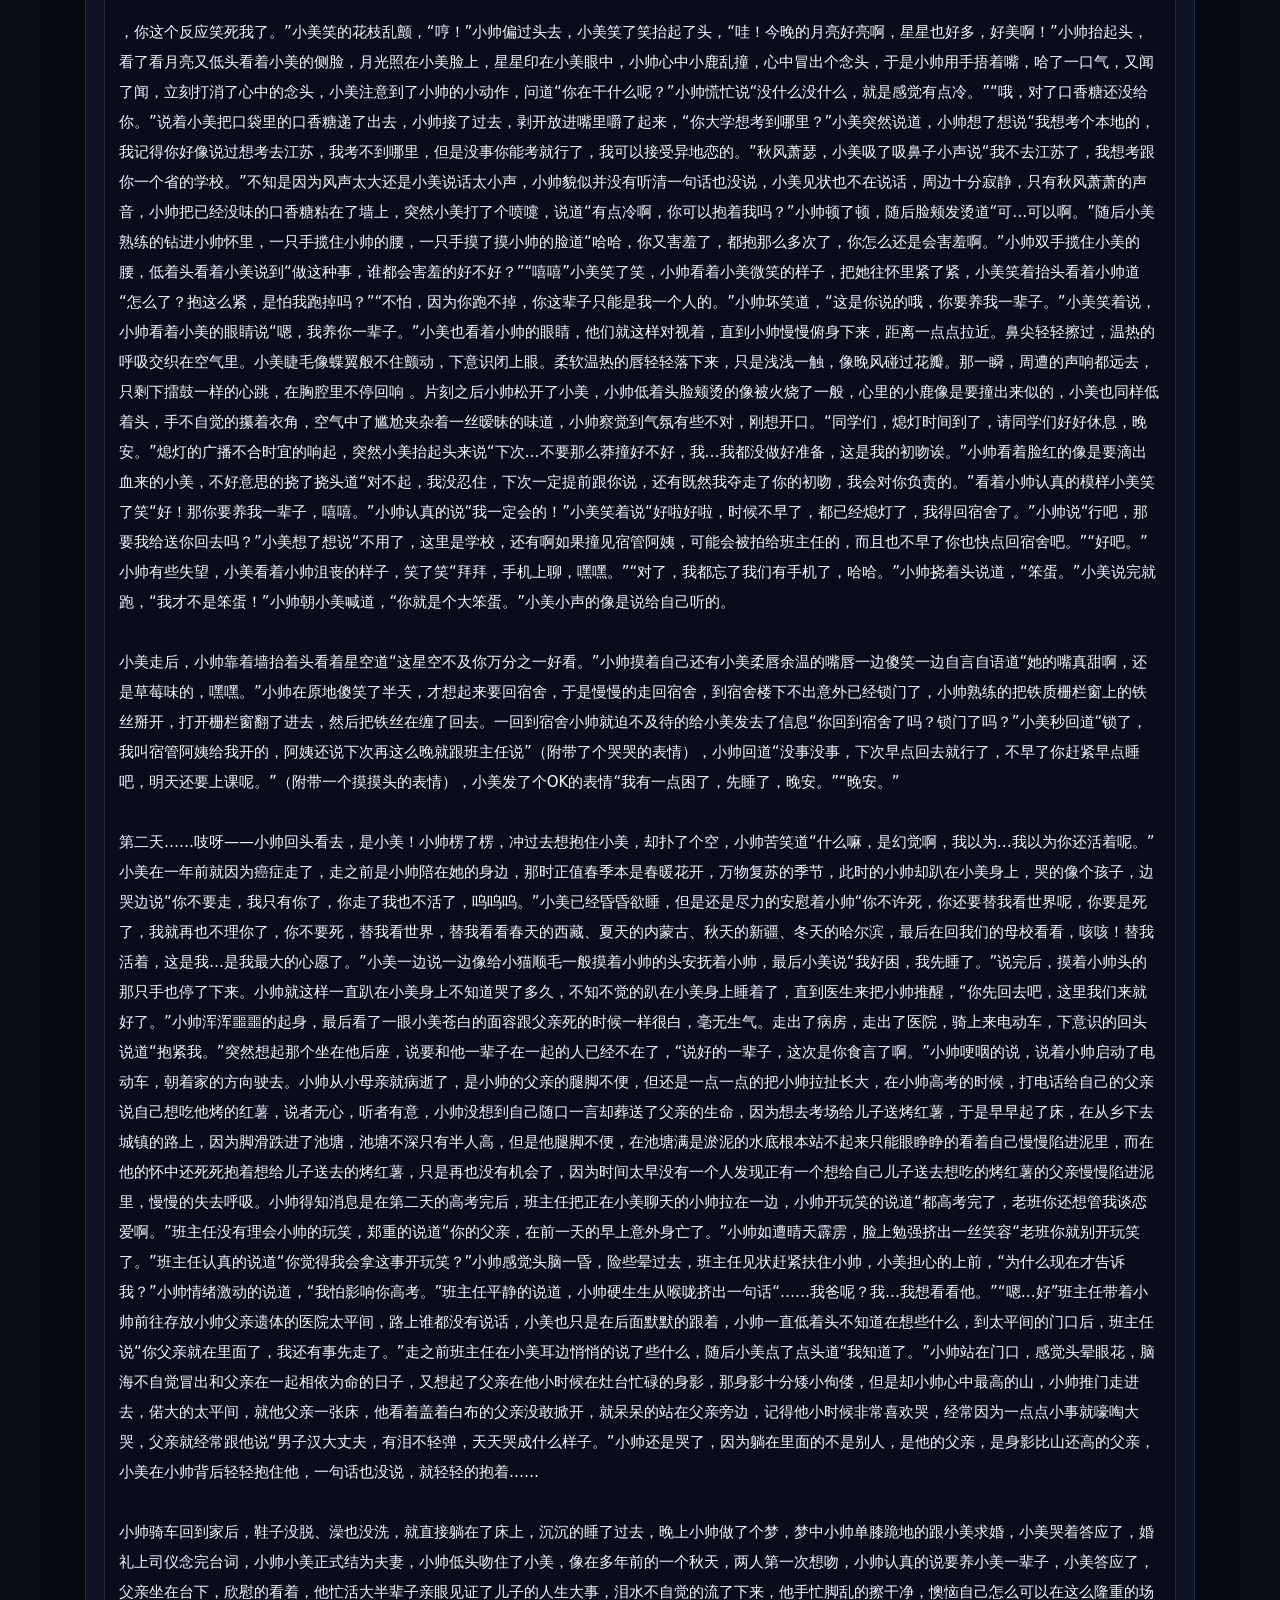
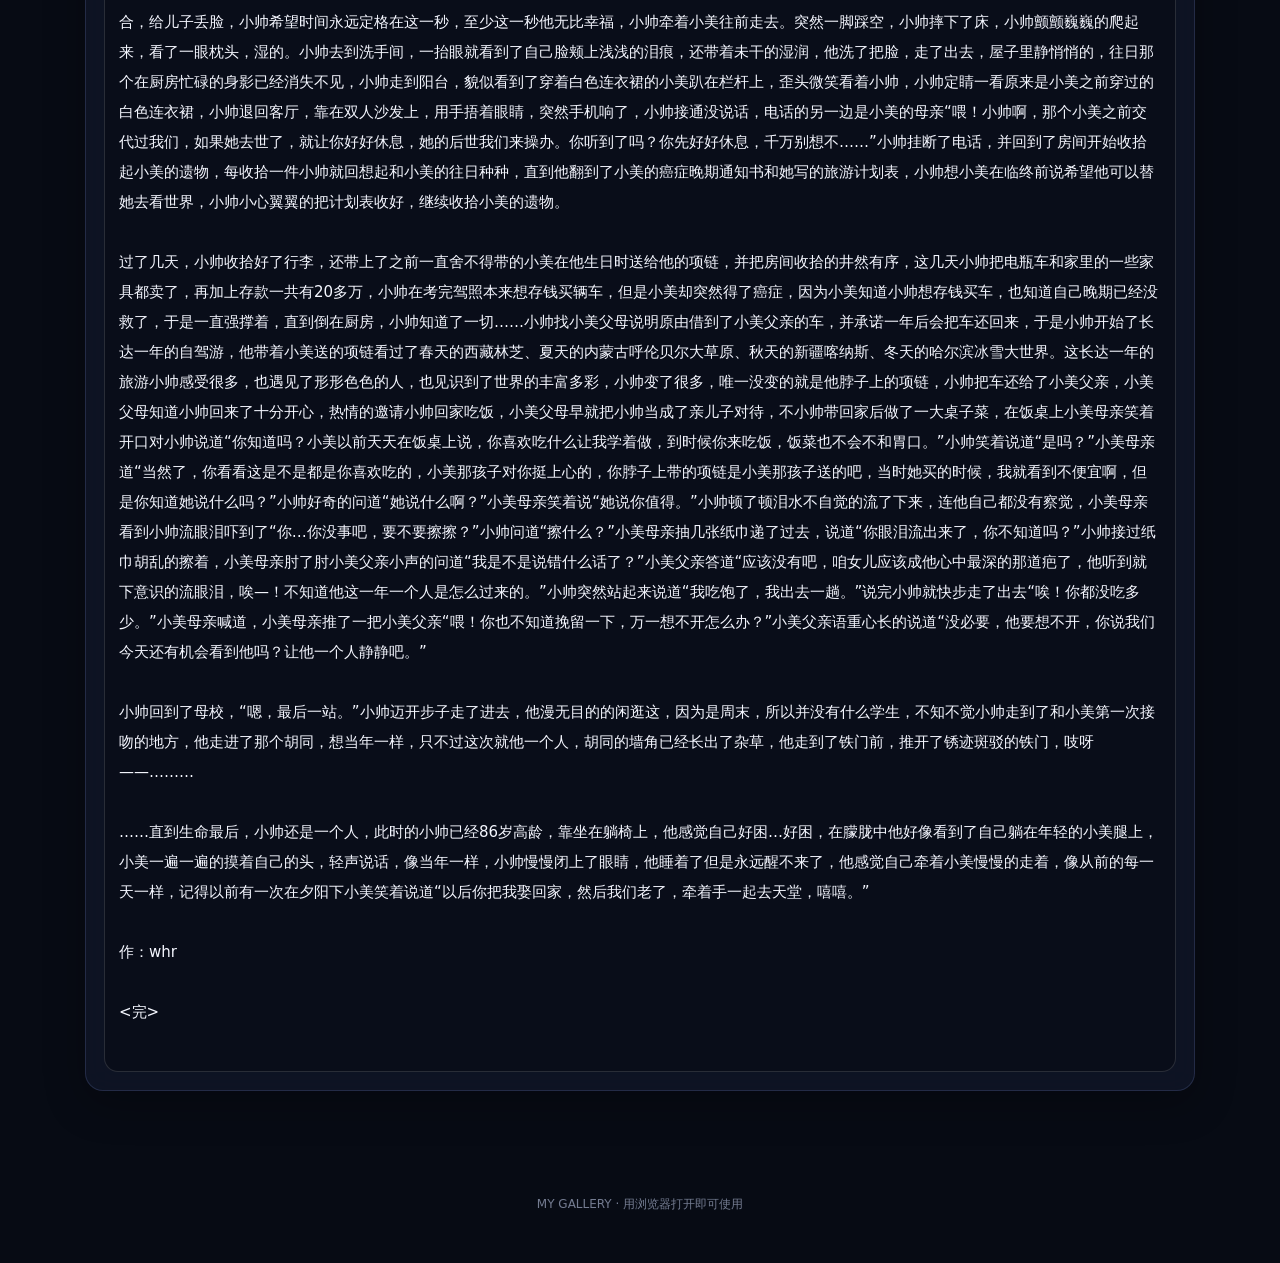
==== commit 6acc48f7: "Update index.html" ====
--- a/index.html
+++ b/index.html
@@ -142,6 +142,94 @@
 </style>
 </head>
 <body>
+  <body>
+
+<div id="inviteGate" style="
+position:fixed;
+inset:0;
+z-index:999999;
+display:flex;
+align-items:center;
+justify-content:center;
+background:rgba(5,8,18,.92);
+backdrop-filter:blur(15px);
+-webkit-backdrop-filter:blur(15px);
+">
+  <div style="
+  width:300px;
+  max-width:85%;
+  padding:25px;
+  border:1px solid rgba(255,255,255,.2);
+  border-radius:22px;
+  background:rgba(25,28,42,.75);
+  box-shadow:0 15px 50px rgba(0,0,0,.45);
+  text-align:center;
+  color:white;
+  ">
+    <h2 style="margin:0 0 10px;">🔐 邀请码</h2>
+
+    <p style="opacity:.75;margin:0 0 18px;">
+      请输入邀请码后进入网站
+    </p>
+
+    <input id="inviteInput"
+      type="text"
+      placeholder="请输入邀请码"
+      style="
+      width:100%;
+      box-sizing:border-box;
+      padding:13px;
+      border-radius:12px;
+      border:1px solid rgba(255,255,255,.2);
+      background:rgba(255,255,255,.08);
+      color:white;
+      outline:none;
+      text-align:center;
+      font-size:16px;
+      ">
+
+    <button onclick="checkInvite()"
+      style="
+      width:100%;
+      margin-top:12px;
+      padding:13px;
+      border:1px solid rgba(255,255,255,.2);
+      border-radius:12px;
+      background:rgba(255,255,255,.12);
+      color:white;
+      font-size:16px;
+      font-weight:700;
+      ">
+      进入网站
+    </button>
+
+    <div id="inviteError"
+      style="
+      margin-top:10px;
+      color:#ff8a8a;
+      display:none;
+      ">
+      邀请码错误
+    </div>
+  </div>
+</div>
+
+<script>
+function checkInvite(){
+  const code = document.getElementById("inviteInput").value.trim();
+
+  if(code === "2009"){
+    document.getElementById("inviteGate").style.display = "none";
+    sessionStorage.setItem("invitePassed","1");
+  }else{
+    document.getElementById("inviteError").style.display = "block";
+  }
+}
+
+if(sessionStorage.getItem("invitePassed") === "1"){
+  document.getElementById("inviteGate").style.display = "none";
+}
+</script>
 <audio id="bgMusic" preload="auto"></audio>
 
 <div id="bgMusicPanel" style="
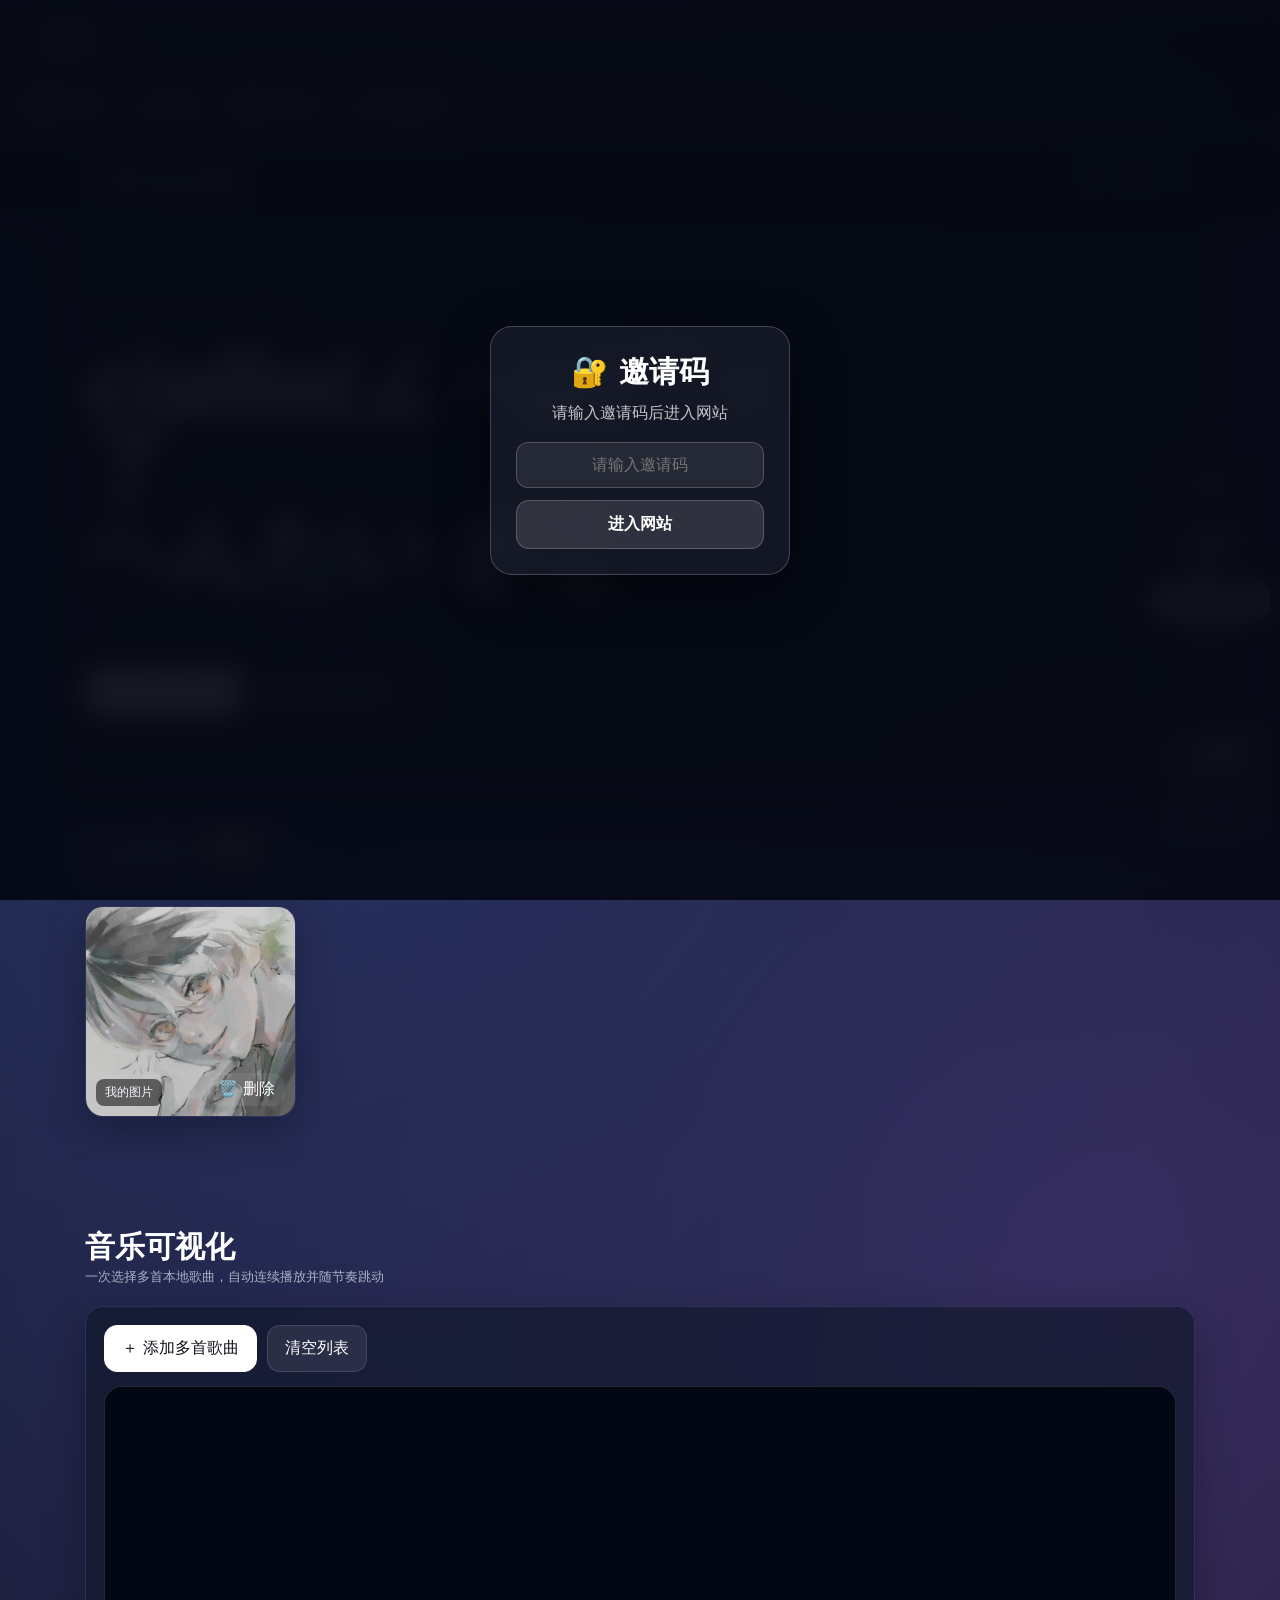
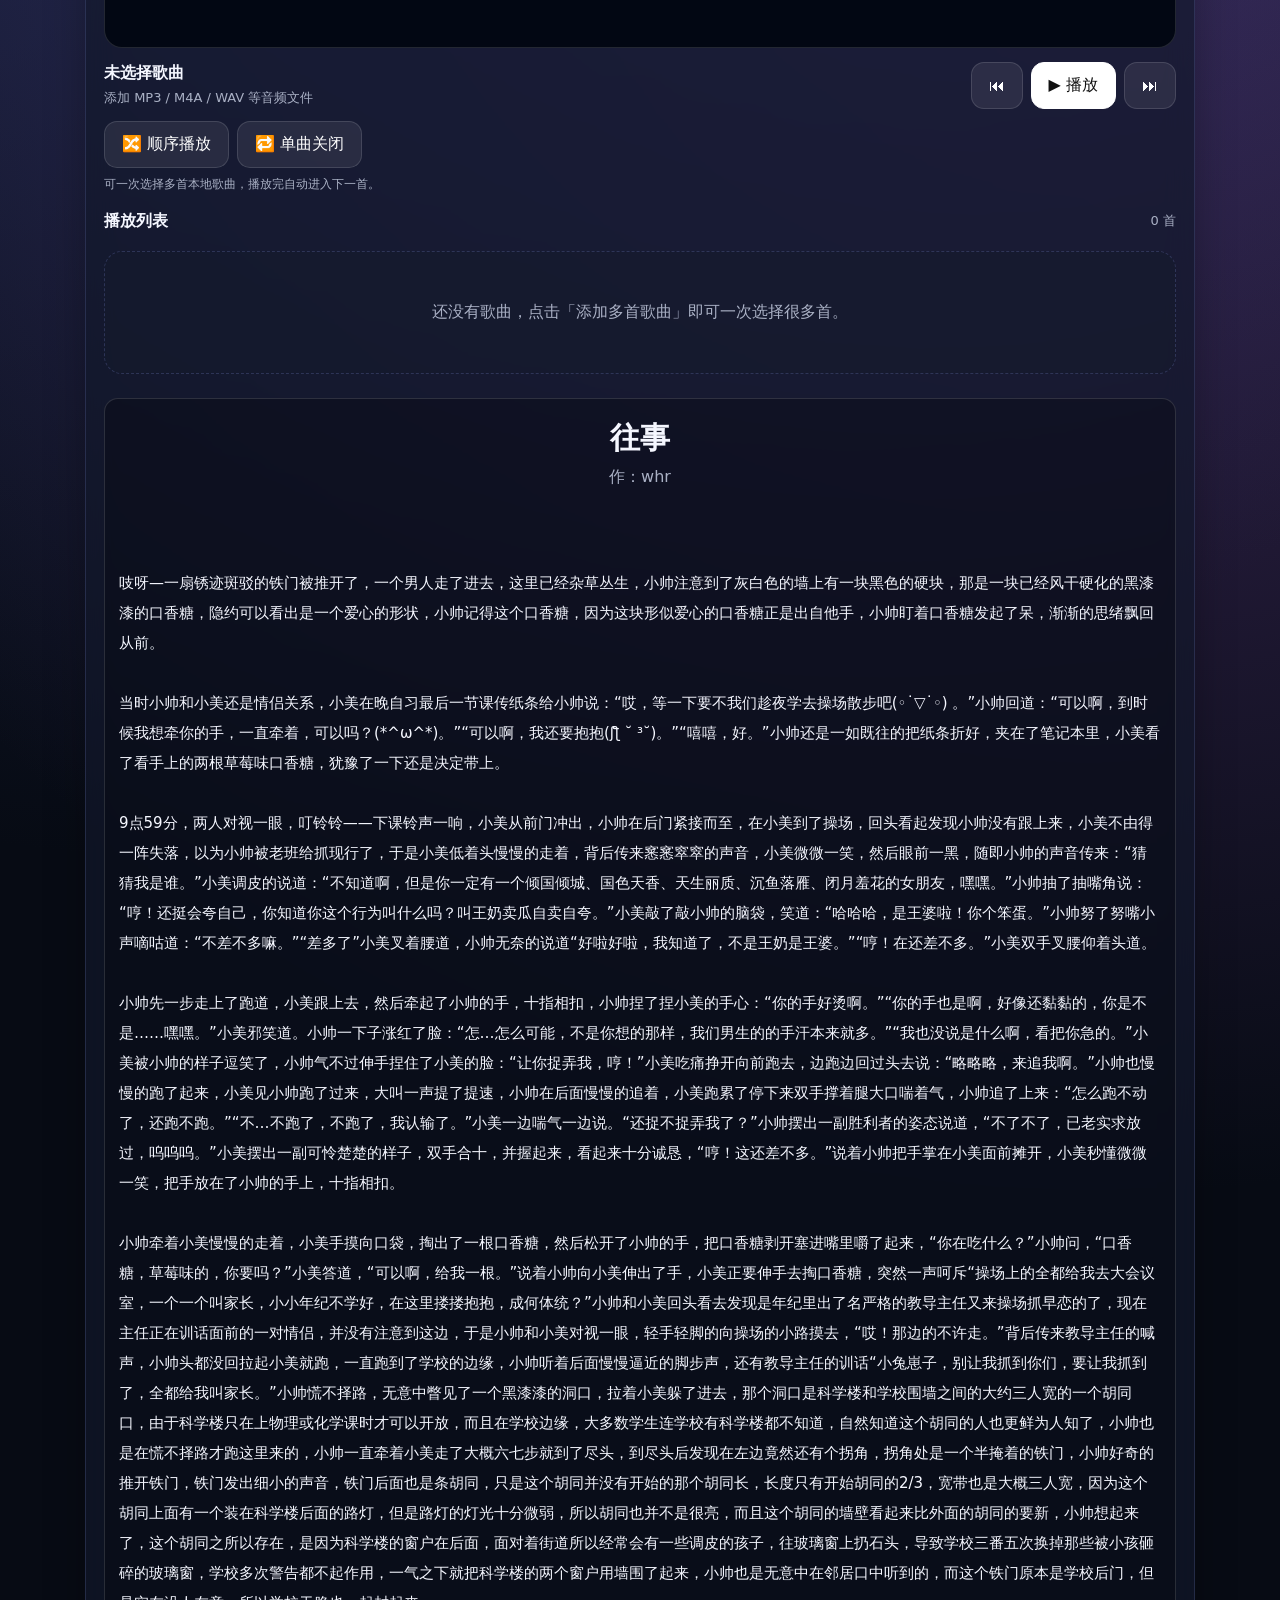
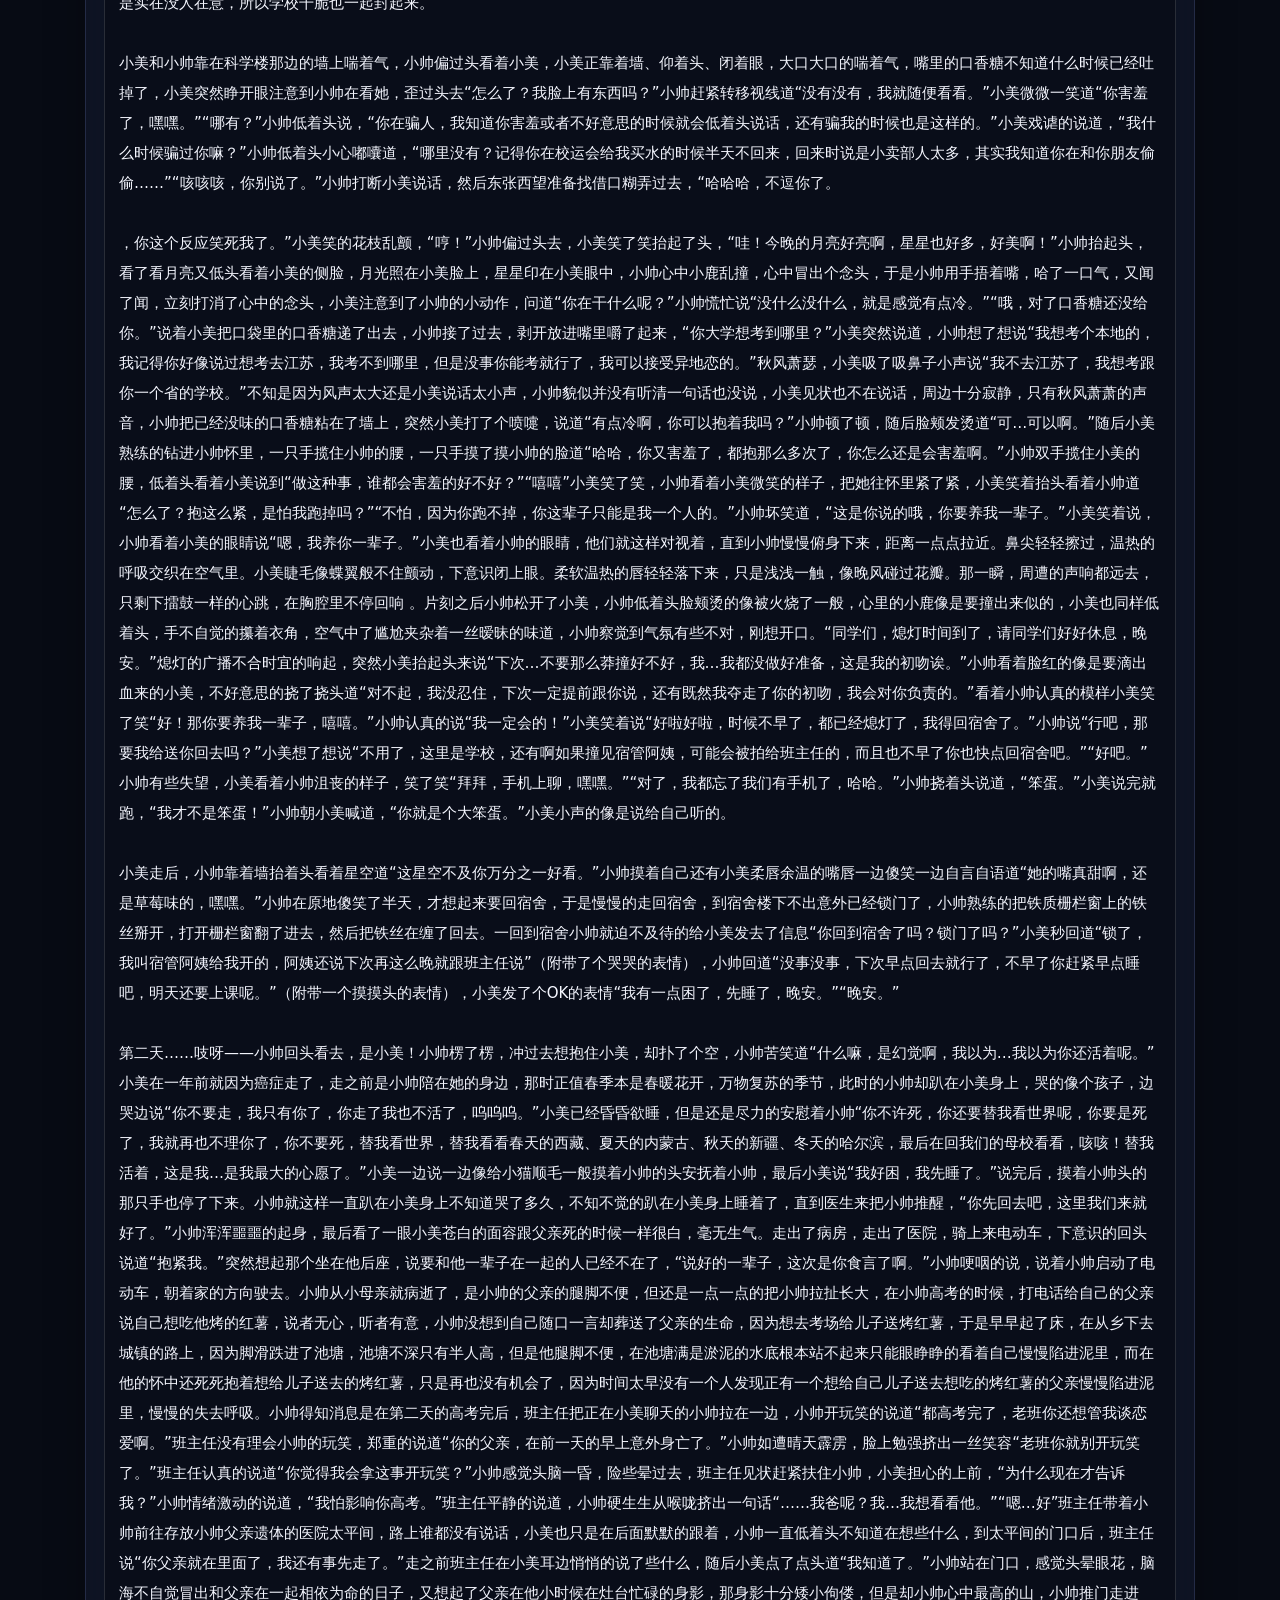
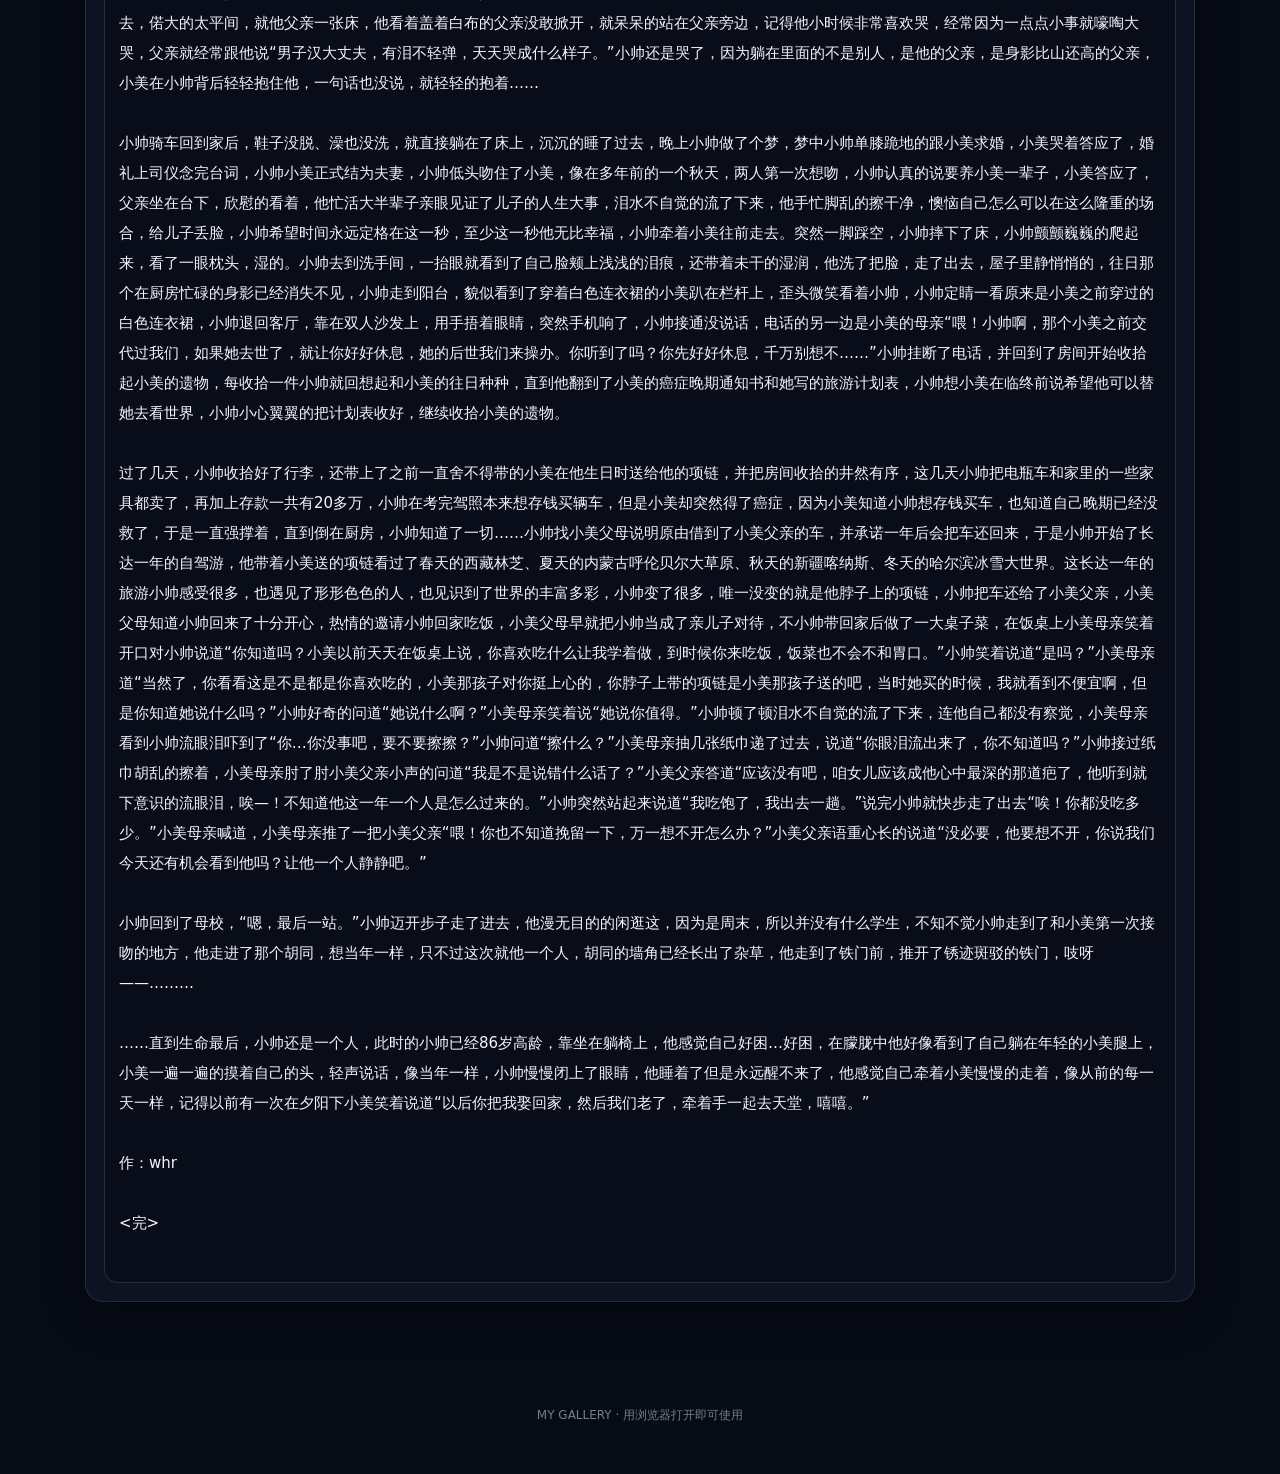
==== commit e14c3c70: "Update index.html" ====
--- a/index.html
+++ b/index.html
@@ -1019,8 +1019,7 @@
 <!-- 自定义背景图片 -->
 
 
-<script>
-<script>
+
 const bgUpload = document.getElementById('bgUpload');
 const bgReset = document.getElementById('bgReset');
 
